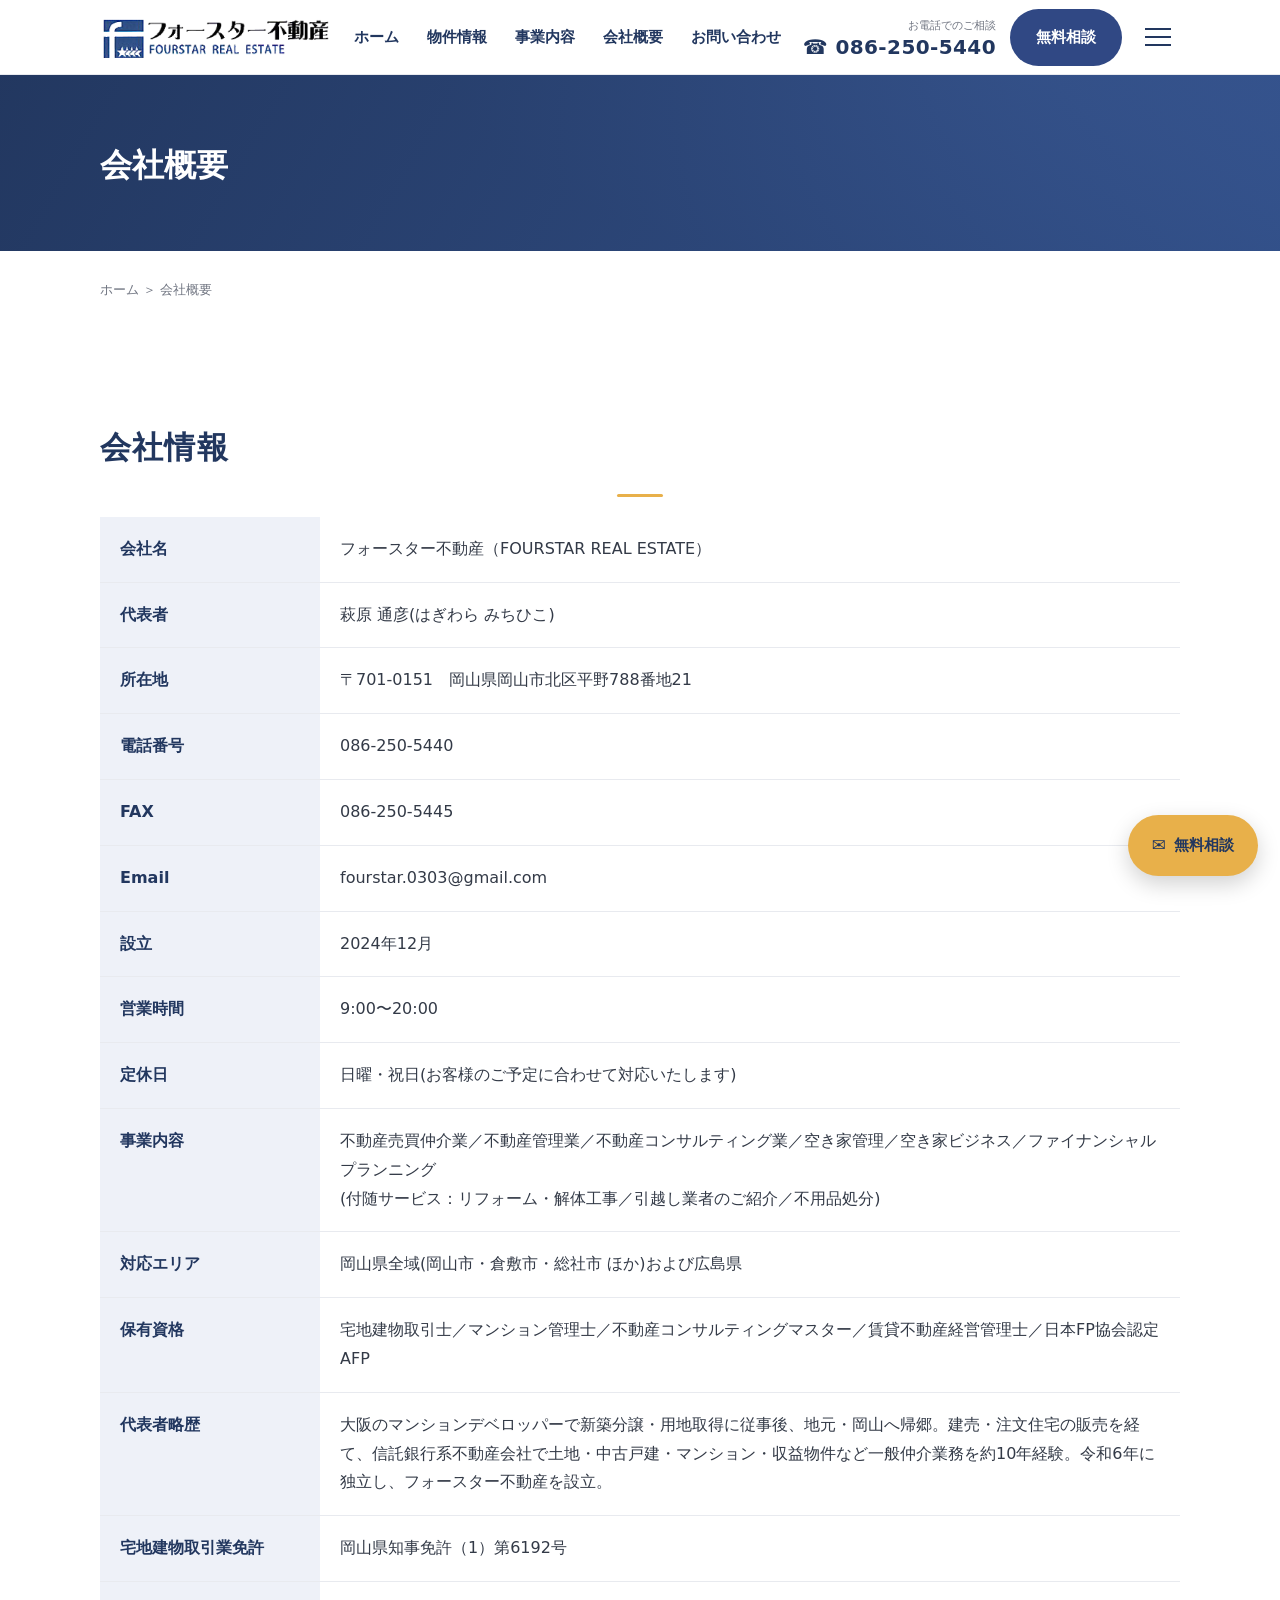
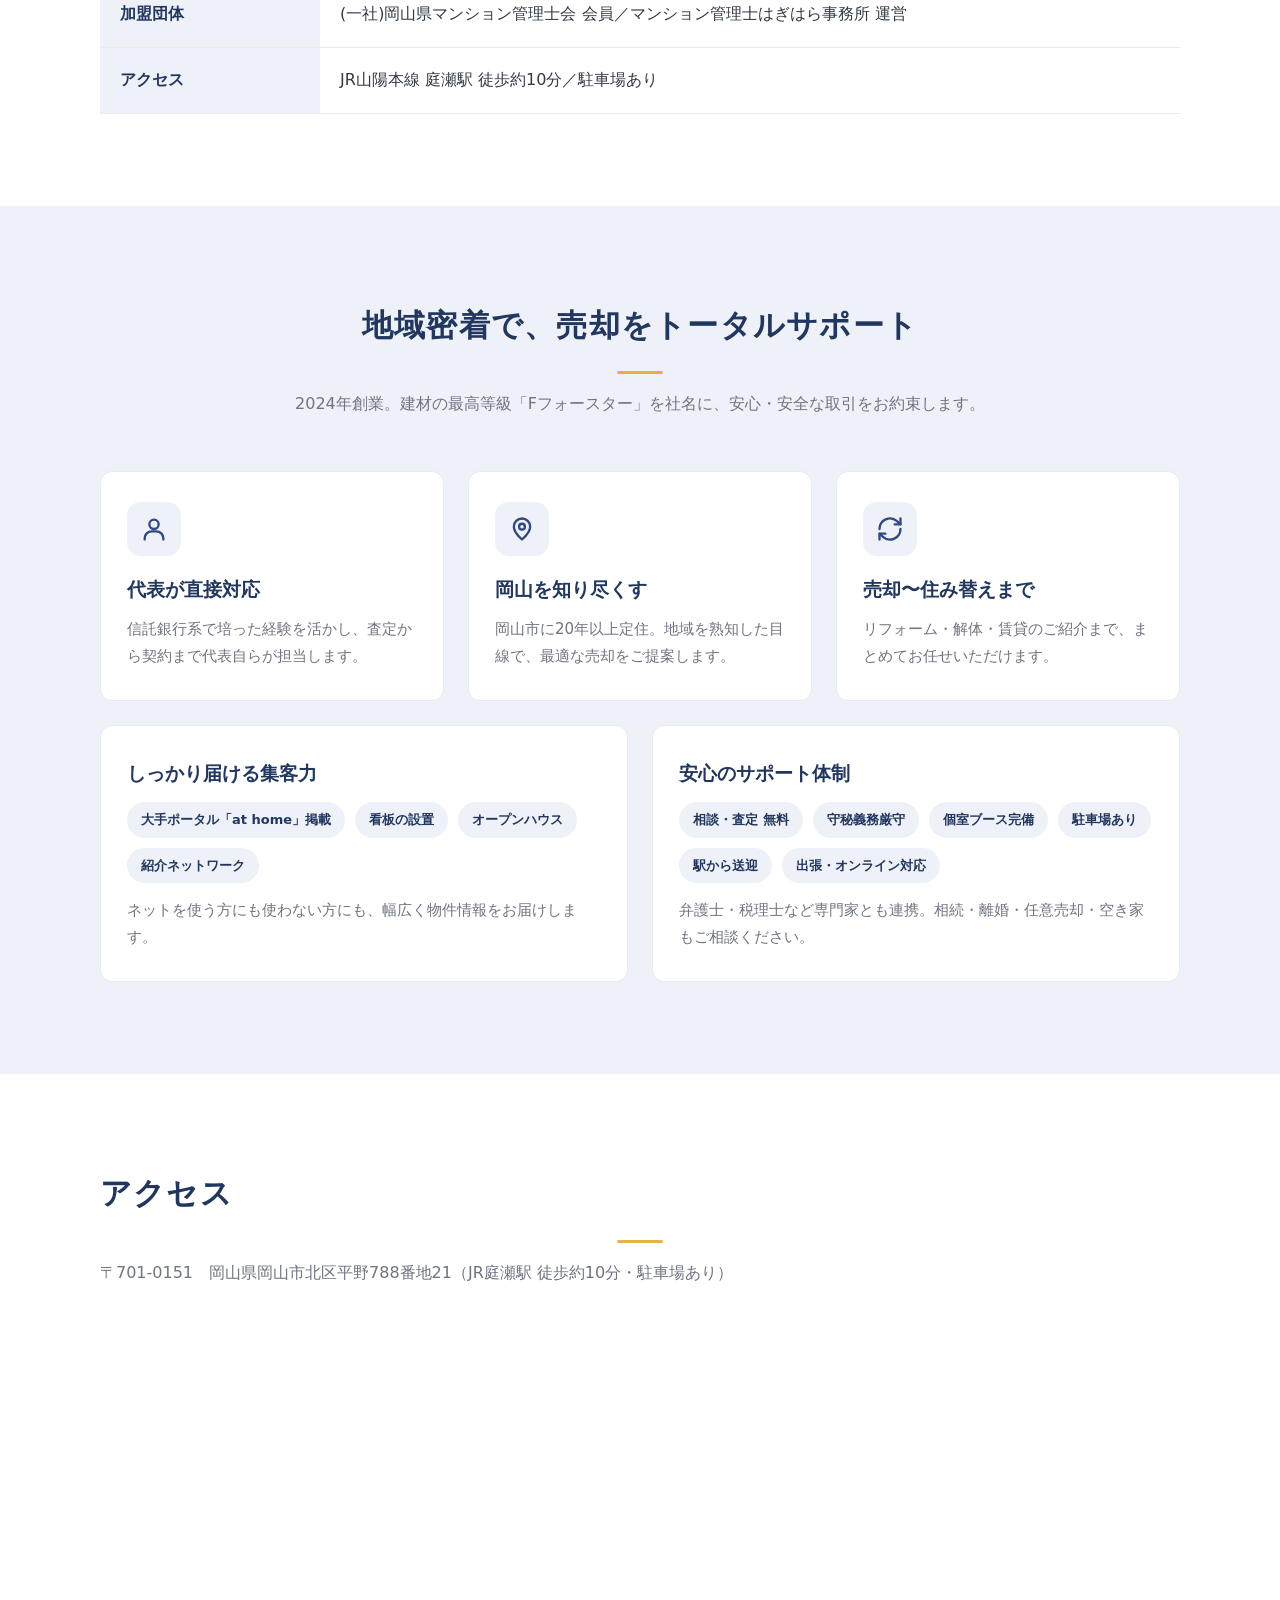
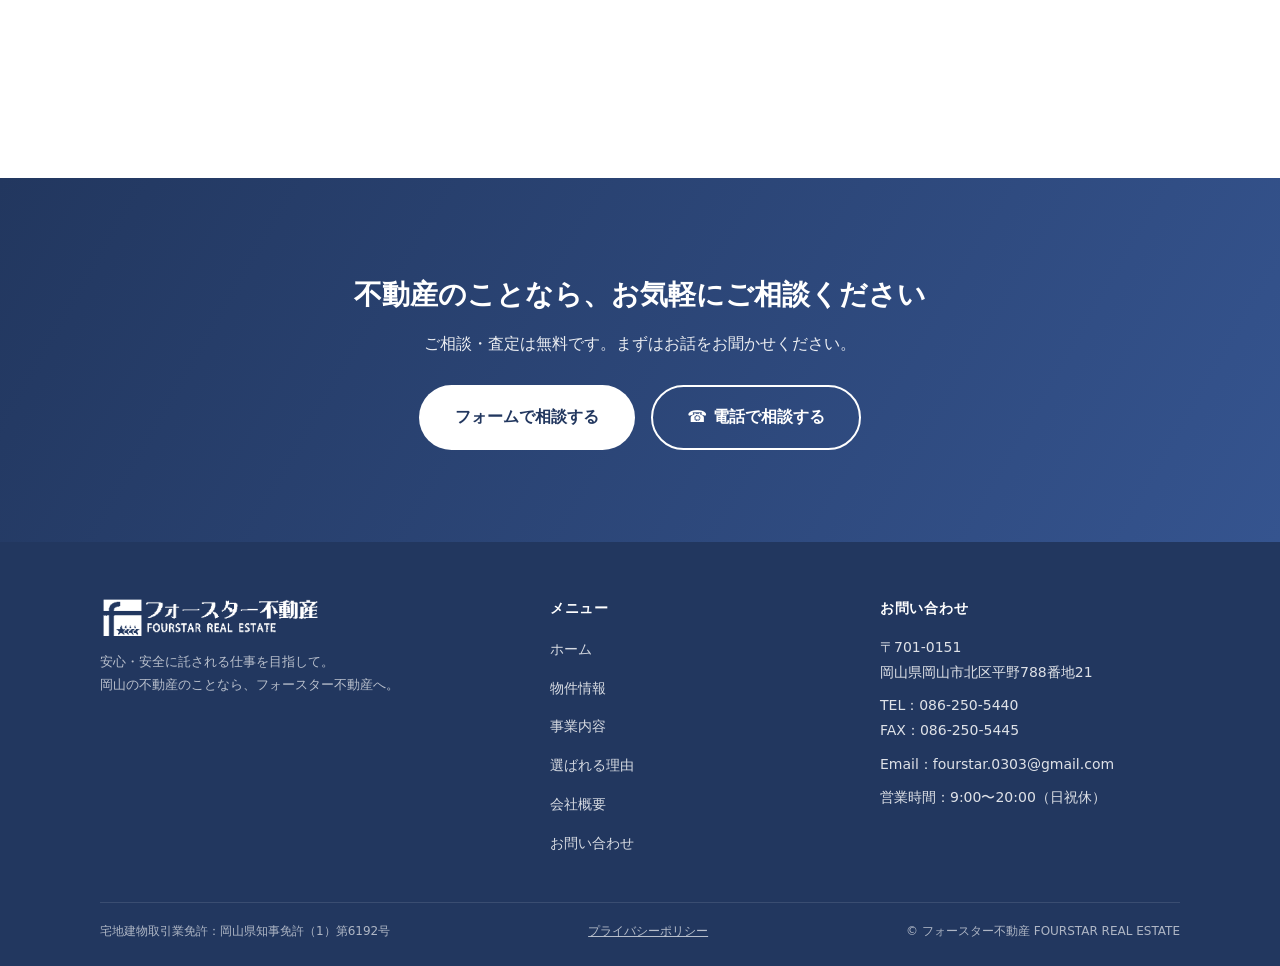
==== company.html @ e89133a9 "フォースター不動産HP プレビュー公開（技術SEO実装済み） Co-Authored-By: Claude Opus 4.8 <noreply@anthropic.com>" ====
<!DOCTYPE html>
<!-- =========================================================================
     フォースター不動産 会社概要ページ（company.html）
     ========================================================================= -->
<html lang="ja">
<head>
  <meta charset="UTF-8">
  <meta name="viewport" content="width=device-width, initial-scale=1.0">
  <title>会社概要｜フォースター不動産</title>
  <meta name="description" content="フォースター不動産の会社概要。会社情報、宅地建物取引業免許番号、所在地・アクセスをご案内します。">
  <!-- ★公開ドメインが決まったら「REPLACE_DOMAIN」を本番URLに一括置換してください -->
  <link rel="canonical" href="https://REPLACE_DOMAIN/company.html">
  <meta property="og:type" content="website">
  <meta property="og:site_name" content="フォースター不動産">
  <meta property="og:title" content="会社概要｜フォースター不動産">
  <meta property="og:description" content="フォースター不動産の会社概要。会社情報、宅地建物取引業免許番号、所在地・アクセスをご案内します。">
  <meta property="og:url" content="https://REPLACE_DOMAIN/company.html">
  <meta property="og:image" content="https://REPLACE_DOMAIN/images/hero.jpg">
  <meta property="og:locale" content="ja_JP">
  <meta name="twitter:card" content="summary_large_image">
  <link rel="icon" href="images/logo.png">
  <link rel="apple-touch-icon" href="images/logo.png">

  <link rel="stylesheet" href="css/style.css">
</head>
<body>

  <!-- ============ ヘッダー（全ページ共通）============ -->
  <header class="site-header">
    <div class="container header-inner">
      <a href="index.html" class="logo"><img src="images/logo.png" alt="フォースター不動産"></a>
      <nav class="nav" aria-label="メインメニュー">
        <ul>
          <li><a href="index.html">ホーム</a></li>
          <li><a href="properties.html">物件情報</a></li>
          <li><a href="index.html#service">事業内容</a></li>
          <li><a href="company.html">会社概要</a></li>
          <li><a href="contact.html">お問い合わせ</a></li>
        </ul>
      </nav>
      <div class="header-actions">
        <div class="header-tel">
          <span class="cap">お電話でのご相談</span>
          <span class="num">☎ 086-250-5440</span>
        </div>
        <a href="contact.html" class="btn btn--primary">無料相談</a>
        <button class="nav-toggle" aria-label="メニューを開く" aria-expanded="false"><span></span></button>
      </div>
    </div>
  </header>

  <!-- ============ ページ見出し ============ -->
  <section class="page-hero">
    <div class="container">
      <span class="en">COMPANY</span>
      <h1>会社概要</h1>
    </div>
  </section>
  <div class="container">
    <p class="breadcrumb"><a href="index.html">ホーム</a> ＞ 会社概要</p>
  </div>

  <!-- ============ 会社情報（一番上）============ -->
  <section class="section">
    <div class="container">
      <div class="section-head" style="text-align:left;margin-bottom:20px;">
        <span class="en">OVERVIEW</span>
        <h2>会社情報</h2>
      </div>

      <!-- ここから編集（項目＝<tr><th>項目名</th><td>内容</td></tr>）-->
      <table class="info-table">
        <tbody>
          <tr><th>会社名</th><td>フォースター不動産（FOURSTAR REAL ESTATE）</td></tr>
          <tr><th>代表者</th><td>萩原 通彦(はぎわら みちひこ)</td></tr>
          <tr><th>所在地</th><td>〒701-0151　岡山県岡山市北区平野788番地21</td></tr>
          <tr><th>電話番号</th><td>086-250-5440</td></tr>
          <tr><th>FAX</th><td>086-250-5445</td></tr>
          <tr><th>Email</th><td>fourstar.0303@gmail.com</td></tr>
          <tr><th>設立</th><td>2024年12月</td></tr>
          <tr><th>営業時間</th><td>9:00〜20:00</td></tr>
          <tr><th>定休日</th><td>日曜・祝日(お客様のご予定に合わせて対応いたします)</td></tr>
          <tr><th>事業内容</th><td>不動産売買仲介業／不動産管理業／不動産コンサルティング業／空き家管理／空き家ビジネス／ファイナンシャルプランニング<br>(付随サービス：リフォーム・解体工事／引越し業者のご紹介／不用品処分)</td></tr>
          <tr><th>対応エリア</th><td>岡山県全域(岡山市・倉敷市・総社市 ほか)および広島県</td></tr>
          <tr><th>保有資格</th><td>宅地建物取引士／マンション管理士／不動産コンサルティングマスター／賃貸不動産経営管理士／日本FP協会認定AFP</td></tr>
          <tr><th>代表者略歴</th><td>大阪のマンションデベロッパーで新築分譲・用地取得に従事後、地元・岡山へ帰郷。建売・注文住宅の販売を経て、信託銀行系不動産会社で土地・中古戸建・マンション・収益物件など一般仲介業務を約10年経験。令和6年に独立し、フォースター不動産を設立。</td></tr>
          <tr><th>宅地建物取引業免許</th><td>岡山県知事免許（1）第6192号</td></tr>
          <tr><th>加盟団体</th><td>(一社)岡山県マンション管理士会 会員／マンション管理士はぎはら事務所 運営</td></tr>
          <tr><th>アクセス</th><td>JR山陽本線 庭瀬駅 徒歩約10分／駐車場あり</td></tr>
        </tbody>
      </table>
      <!-- ここまで -->
    </div>
  </section>

  <!-- ============ 私たちの強み・売却サポート ============ -->
  <section class="section section--sky">
    <div class="container">
      <div class="section-head">
        <span class="en">ABOUT</span>
        <h2>地域密着で、売却をトータルサポート</h2>
        <p>2024年創業。建材の最高等級「Fフォースター」を社名に、安心・安全な取引をお約束します。</p>
      </div>

      <!-- ここから編集 -->
      <!-- 強み3つ（アイコン付きカード）-->
      <div class="grid grid-3">
        <div class="card">
          <div class="ico"><svg viewBox="0 0 24 24" fill="none" stroke="currentColor" stroke-width="2" stroke-linecap="round" stroke-linejoin="round"><circle cx="12" cy="8" r="4"/><path d="M4 21v-1a6 6 0 0 1 6-6h4a6 6 0 0 1 6 6v1"/></svg></div>
          <h3>代表が直接対応</h3>
          <p>信託銀行系で培った経験を活かし、査定から契約まで代表自らが担当します。</p>
        </div>
        <div class="card">
          <div class="ico"><svg viewBox="0 0 24 24" fill="none" stroke="currentColor" stroke-width="2" stroke-linecap="round" stroke-linejoin="round"><path d="M12 21s-7-6.3-7-11a7 7 0 0 1 14 0c0 4.7-7 11-7 11z"/><circle cx="12" cy="10" r="2.5"/></svg></div>
          <h3>岡山を知り尽くす</h3>
          <p>岡山市に20年以上定住。地域を熟知した目線で、最適な売却をご提案します。</p>
        </div>
        <div class="card">
          <div class="ico"><svg viewBox="0 0 24 24" fill="none" stroke="currentColor" stroke-width="2" stroke-linecap="round" stroke-linejoin="round"><path d="M3 12a9 9 0 0 1 15-6.7L21 8"/><path d="M21 3v5h-5"/><path d="M21 12a9 9 0 0 1-15 6.7L3 16"/><path d="M3 21v-5h5"/></svg></div>
          <h3>売却〜住み替えまで</h3>
          <p>リフォーム・解体・賃貸のご紹介まで、まとめてお任せいただけます。</p>
        </div>
      </div>

      <!-- 集客力・サポート体制（要点タグで見せる）-->
      <div class="grid grid-2" style="margin-top:24px;">
        <div class="card">
          <h3>しっかり届ける集客力</h3>
          <div class="quals" style="margin:12px 0 0;">
            <span>大手ポータル「at home」掲載</span>
            <span>看板の設置</span>
            <span>オープンハウス</span>
            <span>紹介ネットワーク</span>
          </div>
          <p style="margin-top:14px;">ネットを使う方にも使わない方にも、幅広く物件情報をお届けします。</p>
        </div>
        <div class="card">
          <h3>安心のサポート体制</h3>
          <div class="quals" style="margin:12px 0 0;">
            <span>相談・査定 無料</span>
            <span>守秘義務厳守</span>
            <span>個室ブース完備</span>
            <span>駐車場あり</span>
            <span>駅から送迎</span>
            <span>出張・オンライン対応</span>
          </div>
          <p style="margin-top:14px;">弁護士・税理士など専門家とも連携。相続・離婚・任意売却・空き家もご相談ください。</p>
        </div>
      </div>
      <!-- ここまで -->
    </div>
  </section>

  <!-- ============ アクセス（地図）============ -->
  <section class="section">
    <div class="container">
      <div class="section-head" style="text-align:left;margin-bottom:28px;">
        <span class="en">ACCESS</span>
        <h2>アクセス</h2>
        <p>〒701-0151　岡山県岡山市北区平野788番地21（JR庭瀬駅 徒歩約10分・駐車場あり）</p>
      </div>
      <!-- 地図：住所から自動表示しています。差し替え不要です。 -->
      <iframe class="map-embed"
        src="https://maps.google.com/maps?q=%E5%B2%A1%E5%B1%B1%E7%9C%8C%E5%B2%A1%E5%B1%B1%E5%B8%82%E5%8C%97%E5%8C%BA%E5%B9%B3%E9%87%8E788-21&output=embed"
        loading="lazy" referrerpolicy="no-referrer-when-downgrade"
        title="フォースター不動産の地図"></iframe>
    </div>
  </section>

  <!-- ============ CTA ============ -->
  <section class="section cta">
    <div class="container">
      <h2>不動産のことなら、お気軽にご相談ください</h2>
      <p>ご相談・査定は無料です。まずはお話をお聞かせください。</p>
      <div class="cta-actions">
        <a href="contact.html" class="btn btn--white btn--lg">フォームで相談する</a>
        <a href="tel:086-250-5440" class="btn btn--outline btn--lg" style="color:#fff;border-color:#fff;background:transparent;">☎ 電話で相談する</a>
      </div>
    </div>
  </section>

  <!-- ============ フッター（全ページ共通）============ -->
  <footer class="site-footer">
    <div class="container">
      <div class="footer-top">
        <div class="footer-brand">
          <img src="images/logo-transparent.png" alt="フォースター不動産">
          <p>安心・安全に託される仕事を目指して。<br>岡山の不動産のことなら、フォースター不動産へ。</p>
        </div>
        <div class="footer-col">
          <h4>メニュー</h4>
          <ul>
            <li><a href="index.html">ホーム</a></li>
            <li><a href="properties.html">物件情報</a></li>
            <li><a href="index.html#service">事業内容</a></li>
            <li><a href="index.html#reason">選ばれる理由</a></li>
            <li><a href="company.html">会社概要</a></li>
            <li><a href="contact.html">お問い合わせ</a></li>
          </ul>
        </div>
        <div class="footer-col footer-contact">
          <h4>お問い合わせ</h4>
          <p>〒701-0151<br>岡山県岡山市北区平野788番地21</p>
          <p>TEL：086-250-5440<br>FAX：086-250-5445</p>
          <p>Email：fourstar.0303@gmail.com</p>
          <p>営業時間：9:00〜20:00（日祝休）</p>
        </div>
      </div>
      <div class="footer-license">
        <span>宅地建物取引業免許：岡山県知事免許（1）第6192号</span>
        <span><a href="privacy.html">プライバシーポリシー</a></span>
        <span>&copy; フォースター不動産 FOURSTAR REAL ESTATE</span>
      </div>
    </div>
  </footer>

  <!-- 画面右下に常時浮く「無料相談」ボタン（スクロールしても固定で出ます）-->
  <a class="float-cta" href="contact.html"><span class="ico">✉</span>無料相談</a>

  <script src="js/main.js"></script>
</body>
</html>
---- css/style.css ----
/* =========================================================================
   フォースター不動産 共通スタイル（style.css）
   -------------------------------------------------------------------------
   ・すべてのページ（index.html / company.html / contact.html）で読み込みます。
   ・色を変えたいときは、下の「:root（カラー設定）」の値を変えるだけで
     サイト全体の色が一括で変わります。
   ========================================================================= */

/* ---- 画面には見せず、検索エンジン・読み上げ用にだけ残す文字 ----
   （トップページの見出し〈h1〉など。レイアウトは変わりません）*/
.sr-only {
  position: absolute !important;
  width: 1px; height: 1px;
  padding: 0; margin: -1px;
  overflow: hidden; clip: rect(0, 0, 0, 0);
  white-space: nowrap; border: 0;
}

/* ---- カラー設定（ここを変えると全体の色が変わります）----
   ★方針：ロゴのネイビー（紺）× アイボリー × 温かいイエロー。
     ロゴと同じ紺色を主役にしつつ、クリーム色の地・アイボリーの線・
     温かいゴールドで、地元の不動産屋さんらしい やさしく暖かい雰囲気にしています。 */
:root {
  --navy:        #22375f;  /* ロゴの濃い紺（見出し・濃い面・フッター） */
  --brand:       #304884;  /* ロゴのネイビー（ブランドのメインカラー） */
  --blue:        #304884;  /* ボタン・リンク（ロゴと同じ紺） */
  --blue-dark:   #263e6e;  /* ボタンを押したとき等（濃いめの紺） */
  --sky:         #eef1f8;  /* 淡い紺（淡背景・アイコンタイル） */
  --gold:        #e8b04a;  /* 温かいイエロー（スター/アクセント） */
  --gold-dark:   #d69a2f;  /* イエローの濃いめ（文字にのせる時など） */
  --peach:       #fdf1e6;  /* 淡いオレンジ（あたたかいアクセント背景） */
  --peach-line:  #f3ddc4;  /* 淡いオレンジの区切り線 */
  --cream:       #f7f5f0;  /* アイボリー（一部の淡い面で使用） */
  --panel:       #f5f6f8;  /* 白基調の交互セクション用（ニュートラルな淡いグレー） */
  --ink:         #333a47;  /* 本文の文字色（やわらかい濃紺グレー） */
  --muted:       #6f7480;  /* 補足の文字色 */
  --line:        #e8eaef;  /* 区切り線（白基調に合わせたニュートラルグレー） */
  --white:       #ffffff;
  --max:         1120px;   /* コンテンツの最大幅 */
  --radius:      12px;     /* 角丸の大きさ（控えめ・すっきり） */
  --shadow:      none;     /* ★影は使わず、平面的な見た目にしています（枠線で区切り） */
}

/* ---- 基本設定 ---- */
* { box-sizing: border-box; }
html { scroll-behavior: smooth; }
body {
  margin: 0;
  font-family: "Hiragino Kaku Gothic ProN", "Hiragino Sans", "Yu Gothic",
               "Meiryo", system-ui, sans-serif;
  color: var(--ink);
  line-height: 1.8;
  background: var(--white);
  -webkit-font-smoothing: antialiased;
}
img { max-width: 100%; height: auto; display: block; }
a { color: var(--blue); text-decoration: none; }
a:hover { text-decoration: underline; }

/* 中央寄せの共通コンテナ */
.container { width: 100%; max-width: var(--max); margin: 0 auto; padding: 0 20px; }

/* セクション共通の余白（白基調に合わせて余白を広めに）*/
.section { padding: 92px 0; }
.section--sky   { background: var(--sky); }   /* 淡い水色の面 */
.section--panel { background: var(--panel); } /* ニュートラルな淡いグレーの面 */
.section--peach { background: var(--peach); } /* 淡いオレンジの面（あたたかいアクセント）*/

/* 見出し（各セクションの上部）*/
.section-head { text-align: center; margin-bottom: 52px; }
/* 英語の飾りラベル（SERVICE 等）は、テンプレっぽさを避けるため非表示にしています。
   ※もう一度出したいときは display:none を display:block に戻してください。 */
.section-head .en { display: none; }
.section-head h2 {
  font-size: 31px; margin: 0; color: var(--navy); font-weight: 700;
  letter-spacing: .04em;
}
/* 見出しの下に短いアクセントライン（すっきりしたモダンな印象に）*/
.section-head h2::after {
  content: ""; display: block; width: 46px; height: 3px; margin: 18px auto 0;
  background: var(--gold); border-radius: 2px;
}
.section-head p { color: var(--muted); margin: 16px 0 0; }

/* 英語の大見出しスタイル（NEW ESTATE のように英字を大きく見せる見出し）
   ・.section-head に section-head--en を足すと、この形になります。
   ・英字(.en-big)を大きく／その下に短いアクセントライン／日本語(h2)を小さめに。 */
.section-head--en .en-big {
  display: block; font-family: "Helvetica Neue", Arial, sans-serif;
  font-size: 46px; font-weight: 800; letter-spacing: .12em; line-height: 1.1;
  color: var(--navy); margin: 0;
}
/* 英字と日本語の間の短いアクセントライン */
.section-head--en .en-big + h2 { margin-top: 28px; position: relative; padding-top: 30px; }
.section-head--en .en-big + h2::before {
  content: ""; position: absolute; top: 0; left: 50%; transform: translateX(-50%);
  width: 46px; height: 3px; background: var(--gold); border-radius: 2px;
}
/* この見出しでは日本語は控えめサイズ／通常の h2 下線は消す */
.section-head--en h2 { font-size: 18px; letter-spacing: .1em; }
.section-head--en h2::after { display: none; }
@media (max-width: 640px) {
  .section-head--en .en-big { font-size: 32px; }
}

/* =========================================================================
   ヘッダー（画面上部・固定）
   ========================================================================= */
.site-header {
  position: sticky; top: 0; z-index: 50;
  background: rgba(255,255,255,.96);
  backdrop-filter: saturate(180%) blur(6px);
  border-bottom: 1px solid var(--line);
}
.header-inner {
  display: flex; align-items: center; justify-content: space-between;
  height: 74px;
}
.logo img { height: 42px; width: auto; }
.logo { display: flex; align-items: center; }

/* ナビ（PC）*/
.nav ul { display: flex; gap: 28px; list-style: none; margin: 0; padding: 0; }
.nav a { color: var(--navy); font-weight: 700; font-size: 15px; }
.nav a:hover { color: var(--blue); text-decoration: none; }

.header-actions { display: flex; align-items: center; gap: 14px; }
.header-tel { text-align: right; line-height: 1.3; }
.header-tel .num {
  color: var(--navy); font-weight: 800; font-size: 20px; letter-spacing: .02em;
  display: flex; align-items: center; gap: 6px;
}
.header-tel .cap { color: var(--muted); font-size: 11px; }

/* ボタン共通 */
.btn {
  display: inline-flex; align-items: center; justify-content: center; gap: 8px;
  padding: 13px 24px; border-radius: 999px; font-weight: 700; font-size: 15px;
  border: 2px solid transparent; cursor: pointer; transition: .2s;
  text-decoration: none;
}
.btn--primary { background: var(--blue); color: #fff; }
.btn--primary:hover { background: var(--blue-dark); text-decoration: none; }
.btn--outline { background: #fff; color: var(--navy); border-color: var(--navy); }
.btn--outline:hover { background: var(--navy); color: #fff; text-decoration: none; }
.btn--lg { padding: 16px 34px; font-size: 16px; }
.btn--white { background:#fff; color: var(--navy); }
.btn--white:hover { background: var(--sky); text-decoration:none; }

/* ハンバーガー（全画面共通・ヘッダー右上に常時表示するメニューボタン）*/
.nav-toggle {
  display: inline-flex; align-items: center; justify-content: center;
  background: none; border: 0; cursor: pointer;
  width: 44px; height: 44px; padding: 0;
}
.nav-toggle span, .nav-toggle span::before, .nav-toggle span::after {
  content: ""; display: block; width: 26px; height: 2px; background: var(--navy);
  position: relative; transition: .25s;
}
.nav-toggle span { margin: 0 auto; }
.nav-toggle span::before { position: absolute; top: -8px; }
.nav-toggle span::after  { position: absolute; top: 8px; }
.nav-toggle.is-open span { background: transparent; }
.nav-toggle.is-open span::before { top: 0; transform: rotate(45deg); }
.nav-toggle.is-open span::after  { top: 0; transform: rotate(-45deg); }

/* ハンバーガーで開くドロップダウン（全画面共通・JSが中身を自動生成）*/
.nav-drawer {
  display: none; position: absolute; top: 100%; right: max(16px, calc((100% - 1160px) / 2));
  min-width: 240px; background: #fff; border: 1px solid var(--line);
  border-radius: 0 0 var(--radius) var(--radius); box-shadow: var(--shadow); overflow: hidden; z-index: 60;
}
.nav-drawer.is-open { display: block; }
.nav-drawer ul { list-style: none; margin: 0; padding: 6px 0; }
.nav-drawer li { border-bottom: 1px solid var(--line); }
.nav-drawer li:last-child { border-bottom: 0; }
.nav-drawer a { display: block; padding: 14px 22px; color: var(--navy); font-weight: 700; font-size: 15px; }
.nav-drawer a:hover { background: var(--sky); text-decoration: none; }

/* =========================================================================
   ヒーロー（トップの一番上の大きな見せ場）
   -------------------------------------------------------------------------
   ★写真が用意できたら、下の background の linear-gradient の後ろに
     url("images/hero.jpg") を足すと、写真の上に文字がのります。
     例：background: linear-gradient(...), url("images/hero.jpg") center/cover;
   ========================================================================= */
.hero {
  position: relative;
  background: var(--white);
  overflow: hidden;
}
/* ---- ヒーロースライダー（複数の写真を自動でフェード切り替え）----
   ・images/ に同じ横長サイズの写真を入れ、index.html のスライド行の
     左右のコメント記号を外すと、自動で切り替わるようになります。
   ・写真が1枚だけのときは、切り替えは起きず1枚だけ表示されます。 */
.hero-slider { position: relative; overflow: hidden; }
.hero-slide { opacity: 0; transition: opacity 1.1s ease; }
.hero-slide.is-active { opacity: 1; }
/* 1枚目が高さの基準（そのまま横長で全体表示・トリミングしない）*/
.hero-slide:first-child { position: relative; }
.hero-slide:first-child img { display: block; width: 100%; height: auto; }
/* 2枚目以降は1枚目の上に重ねてフェード */
.hero-slide:not(:first-child) { position: absolute; inset: 0; }
.hero-slide:not(:first-child) img { display: block; width: 100%; height: 100%; object-fit: cover; }
/* スライド切り替えのドット（写真が2枚以上のときだけJSが表示）*/
.hero-dots { display: none; position: absolute; left: 0; right: 0; bottom: 16px; justify-content: center; gap: 9px; z-index: 2; }
.hero-dots button {
  width: 10px; height: 10px; padding: 0; border: 0; border-radius: 50%;
  background: rgba(34,55,95,.28); cursor: pointer; transition: .2s;
}
.hero-dots button.is-active { background: var(--gold); }
/* 写真の下にボタン＋安心チップを配置 */
.hero-cta {
  padding: 30px 20px 38px; text-align: center;
}
.hero-cta .hero-actions { justify-content: center; }
.hero-inner { padding: 92px 0 100px; max-width: 720px; }
.hero .badge {
  display: inline-flex; align-items: center; gap: 8px;
  background: rgba(255,255,255,.14); border: 1px solid rgba(255,255,255,.3);
  padding: 7px 16px; border-radius: 999px; font-size: 13px; font-weight: 700;
  letter-spacing: .04em; margin-bottom: 22px;
}
.hero h1 {
  font-size: 42px; line-height: 1.35; margin: 0 0 20px; font-weight: 800;
  letter-spacing: .02em;
}
.hero h1 .accent { color: #ffdd8a; }
.hero p.lead { font-size: 17px; opacity: .95; margin: 0 0 32px; }
.hero-actions { display: flex; gap: 14px; flex-wrap: wrap; }

/* ヒーロー下の帯（強み3点）*/
.hero-strip { background: var(--navy); color: #fff; }
.hero-strip .cols {
  display: grid; grid-template-columns: repeat(3,1fr);
  text-align: center;
}
.hero-strip .cell { padding: 22px 16px; border-right: 1px solid rgba(255,255,255,.12); }
.hero-strip .cell:last-child { border-right: 0; }
.hero-strip .k { font-size: 13px; opacity: .8; }
.hero-strip .v { font-size: 20px; font-weight: 800; margin-top: 2px; }
.hero-strip .v .star { color: var(--gold); }

/* =========================================================================
   カード（強み・事業・サービス）
   ========================================================================= */
.grid { display: grid; gap: 24px; }
.grid-3 { grid-template-columns: repeat(3, 1fr); }
.grid-2 { grid-template-columns: repeat(2, 1fr); }

.card {
  background: #fff; border: 1px solid var(--line); border-radius: var(--radius);
  padding: 30px 26px; box-shadow: var(--shadow); transition: .2s;
}
.card:hover { border-color: var(--brand); }
.card .ico {
  width: 54px; height: 54px; border-radius: 14px; display: grid; place-items: center;
  background: var(--sky); color: var(--blue); margin-bottom: 16px;
}
.card .ico svg { width: 28px; height: 28px; }
.card h3 { margin: 0 0 10px; color: var(--navy); font-size: 19px; }
.card p { margin: 0; color: var(--muted); font-size: 15px; }

/* 事業内容の番号付きリスト */
.service-list { display: grid; grid-template-columns: repeat(3,1fr); gap: 20px; }
.service-item {
  display: flex; gap: 14px; align-items: flex-start;
  background:#fff; border:1px solid var(--line); border-radius: var(--radius); padding: 22px;
}
.service-item .no {
  flex: 0 0 auto; width: 38px; height: 38px; border-radius: 10px;
  background: var(--navy); color:#fff; font-weight: 800; display:grid; place-items:center;
}
.service-item h4 { margin: 2px 0 6px; color: var(--navy); font-size: 17px; }
.service-item p { margin: 0; color: var(--muted); font-size: 14px; }

/* 事業内容：写真付きカード（NOBORDERS参考／写真＋見出し＋説明の縦積み）*/
.service-cards { display: grid; grid-template-columns: repeat(3, 1fr); gap: 26px; }
.svc-card {
  background: #fff; border: 1px solid var(--line); border-radius: var(--radius);
  overflow: hidden; display: flex; flex-direction: column; transition: .2s;
}
.svc-card:hover { border-color: var(--brand); }
.svc-photo { aspect-ratio: 16 / 10; overflow: hidden; background: var(--sky); }
.svc-photo img {
  width: 100%; height: 100%; object-fit: cover; display: block; transition: transform .5s ease;
}
.svc-card:hover .svc-photo img { transform: scale(1.05); }
.svc-text { padding: 20px 22px 24px; }
.svc-text h4 {
  margin: 0 0 8px; color: var(--navy); font-size: 18px; position: relative; padding-left: 14px;
}
.svc-text h4::before {
  content: ""; position: absolute; left: 0; top: 5px; bottom: 5px; width: 4px;
  border-radius: 2px; background: var(--gold);
}
.svc-text p { margin: 0; color: var(--muted); font-size: 14px; line-height: 1.85; }

/* =========================================================================
   「選ばれる理由」 写真＋文章を左右交互に並べる（NOBORDERS風）
   ========================================================================= */
.reason-rows { display: flex; flex-direction: column; gap: 72px; }

/* 1件分（写真＋文章）*/
.reason-row {
  display: grid; grid-template-columns: 380px 1fr; gap: 56px; align-items: center;
}
/* 偶数番目は写真を右側に（＝左右交互）。列も入れ替えて写真を端にぴったり付ける */
.reason-row:nth-child(even) { grid-template-columns: 1fr 380px; }
.reason-row:nth-child(even) .reason-row-media { order: 2; }

/* 写真（横幅380px＝上の列幅と同じ。数値を変えると大きさ調整できます）*/
.reason-row-media {
  border-radius: var(--radius); overflow: hidden; aspect-ratio: 4 / 3; width: 100%;
}
.reason-row-media img {
  width: 100%; height: 100%; object-fit: cover; display: block; transition: transform .5s ease;
}
.reason-row:hover .reason-row-media img { transform: scale(1.04); }

/* 文章側 */
.reason-row-num {
  display: block; font-family: Georgia, "Times New Roman", serif;
  font-size: 56px; font-weight: 700; line-height: 1; color: var(--gold-dark);
  letter-spacing: .02em; margin-bottom: 14px;
}
.reason-row-body h3 {
  margin: 0 0 16px; color: var(--navy); font-size: 27px; font-weight: 700;
  line-height: 1.45; letter-spacing: .02em;
}
.reason-row-lead {
  margin: 0 0 14px; color: var(--brand); font-size: 16px; font-weight: 700;
}
.reason-row-body p { margin: 0; color: var(--muted); font-size: 15px; }

/* 「詳しく見る →」リンク（下線つき）*/
.reason-row-link {
  display: inline-flex; align-items: center; gap: 14px; margin-top: 26px;
  color: var(--navy); font-weight: 700; font-size: 15px; letter-spacing: .04em;
  padding-bottom: 8px; border-bottom: 1px solid var(--navy);
}
.reason-row-link:hover { text-decoration: none; color: var(--gold-dark); border-color: var(--gold-dark); }
.reason-row-link span { transition: transform .2s ease; }
.reason-row-link:hover span { transform: translateX(5px); }

/* エリア */
.area-box { text-align:center; }
.area-tags { display:flex; flex-wrap:wrap; gap:10px; justify-content:center; margin-top: 20px; }
.area-tags span {
  background:#fff; border:1px solid var(--line); border-radius:999px;
  padding:8px 18px; font-weight:700; color: var(--navy); font-size:14px;
}

/* =========================================================================
   CTA（問い合わせ誘導の帯）
   ========================================================================= */
.cta {
  background: linear-gradient(120deg,#22375f,#35548f); color:#fff; text-align:center;
}
.cta h2 { font-size: 28px; margin: 0 0 10px; }
.cta p { opacity: .9; margin: 0 0 26px; }
.cta-actions { display:flex; gap:16px; justify-content:center; flex-wrap:wrap; }
.cta-tel { margin-top: 22px; font-size: 14px; opacity:.9; }
.cta-tel strong { font-size: 24px; letter-spacing:.02em; }

/* =========================================================================
   会社概要ページ用
   ========================================================================= */
.page-hero {
  background: linear-gradient(120deg, rgba(34,55,95,.92), rgba(53,84,143,.82)),
              radial-gradient(1000px 400px at 80% -20%, #4a6bb0, #263e6e 60%);
  color:#fff; padding: 56px 0;
}
.page-hero .en { display:none; }
.page-hero h1 { margin: 6px 0 0; font-size: 32px; }
.breadcrumb { font-size: 13px; color: var(--muted); padding: 14px 0; }
.breadcrumb a { color: var(--muted); }

.info-table { width: 100%; border-collapse: collapse; background:#fff; }
.info-table th, .info-table td { text-align: left; padding: 18px 20px; border-bottom: 1px solid var(--line); vertical-align: top; }
.info-table th { width: 220px; background: var(--sky); color: var(--navy); font-weight: 700; }
.info-table td { color: var(--ink); }

.message-box { display:grid; grid-template-columns: 240px 1fr; gap: 36px; align-items:start; }
.message-photo {
  border-radius: var(--radius); overflow:hidden; background: linear-gradient(135deg,#4a6bb0,#263e6e);
  min-height: 300px; display:grid; place-items:center; color:rgba(255,255,255,.85); box-shadow: var(--shadow);
  text-align:center; padding: 20px;
}
.message-body .name-plate { margin: 0 0 14px; font-weight: 700; font-size: 20px; letter-spacing: .04em; color: var(--navy); }
.message-body .name-plate small { display:block; margin-top: 4px; font-size: 12px; letter-spacing: .18em; color: var(--muted); font-weight: 400; }
.message-body h3 { color: var(--navy); font-size: 22px; margin: 0 0 8px; }
.message-body .sign { margin-top: 18px; font-weight: 700; color: var(--navy); }
.message-body .sign small { display:block; color: var(--muted); font-weight: 400; }

.quals { display:flex; flex-wrap:wrap; gap:10px; margin: 14px 0 0; }
.quals span { background: var(--sky); color: var(--navy); border-radius: 999px; padding: 6px 14px; font-size: 13px; font-weight:700; }

.map-embed { border:0; width:100%; height: 360px; border-radius: var(--radius); }

/* =========================================================================
   問い合わせページ用
   ========================================================================= */
.contact-grid { display:grid; grid-template-columns: 1.3fr 1fr; gap: 40px; align-items:start; }
.contact-side { background: var(--sky); border-radius: var(--radius); padding: 30px; }
.contact-side h3 { color: var(--navy); margin: 0 0 16px; font-size: 18px; }
.contact-side .row { display:flex; gap:12px; padding: 12px 0; border-bottom: 1px solid #dbe4f3; }
.contact-side .row:last-child { border-bottom: 0; }
.contact-side .row .lbl { color: var(--muted); font-size: 13px; width: 72px; flex:0 0 auto; }
.contact-side .row .val { color: var(--ink); font-weight: 700; }
.contact-side .tel-big { font-size: 26px; color: var(--navy); font-weight: 800; }

.form { display: grid; gap: 18px; }
.form .field { display: grid; gap: 6px; }
.form label { font-weight: 700; color: var(--navy); font-size: 14px; }
.form label .req { color: #d33; font-size: 12px; margin-left: 6px; }
.form input, .form select, .form textarea {
  width: 100%; padding: 13px 14px; border: 1px solid #cdd6e4; border-radius: 10px;
  font-size: 15px; font-family: inherit; color: var(--ink); background:#fff;
}
.form input:focus, .form select:focus, .form textarea:focus {
  outline: none; border-color: var(--blue); box-shadow: 0 0 0 3px rgba(48,72,132,.18);
}
.form textarea { min-height: 150px; resize: vertical; }
.form .privacy { font-size: 13px; color: var(--muted); display:flex; gap:8px; align-items:flex-start; }
.form .note { font-size: 13px; color: var(--muted); }
.form .submit { text-align: center; margin-top: 6px; }

/* =========================================================================
   フッター
   ========================================================================= */
.site-footer { background: var(--navy); color: rgba(255,255,255,.85); padding: 54px 0 24px; }
.footer-top { display:grid; grid-template-columns: 1.4fr 1fr 1fr; gap: 30px; }
.footer-brand img { height: 40px; margin-bottom: 14px; filter: brightness(0) invert(1); }
.footer-brand p { font-size: 13px; opacity: .8; margin: 0; }
.footer-col h4 { color:#fff; font-size: 14px; margin: 0 0 14px; letter-spacing:.05em; }
.footer-col ul { list-style:none; margin:0; padding:0; }
.footer-col li { margin-bottom: 10px; }
.footer-col a { color: rgba(255,255,255,.82); font-size: 14px; }
.footer-col a:hover { color:#fff; }
.footer-contact p { margin: 0 0 8px; font-size: 14px; }
.footer-license {
  margin-top: 34px; padding-top: 18px; border-top: 1px solid rgba(255,255,255,.15);
  display:flex; justify-content: space-between; flex-wrap: wrap; gap: 10px;
  font-size: 12px; opacity: .75;
}
.footer-license a { color: rgba(255,255,255,.9); text-decoration: underline; }
.footer-license a:hover { color:#fff; }

/* =========================================================================
   スマホ・タブレット対応（画面が狭いときのレイアウト）
   ========================================================================= */
@media (max-width: 900px) {
  /* タブレット以下はナビ・電話を隠す（メニューはヘッダー右上のハンバーガーに集約）*/
  .nav, .header-tel { display: none; }
  .grid-3, .service-list, .service-cards { grid-template-columns: 1fr 1fr; }
  .reason-row, .message-box, .contact-grid { grid-template-columns: 1fr; gap: 24px; }
  .reason-rows { gap: 48px; }
  /* スマホでは写真を常に上に（左右交互を解除）*/
  .reason-row:nth-child(even) .reason-row-media { order: 0; }
  .reason-row-num { font-size: 44px; }
  .reason-row-body h3 { font-size: 22px; }
  .message-box { gap: 20px; }
  .footer-top { grid-template-columns: 1fr 1fr; }
  .hero h1 { font-size: 34px; }
}

@media (max-width: 640px) {
  .section { padding: 52px 0; }
  .header-actions .btn { display: none; }   /* スマホは下部固定CTAがあるためヘッダーの無料相談ボタンは隠す（ナビ・電話は900px以下で非表示済み）*/
  .nav-drawer { right: 16px; }

  .grid-3, .grid-2, .service-list, .service-cards, .footer-top { grid-template-columns: 1fr; }
  .hero-strip .cols { grid-template-columns: 1fr; }
  .hero-strip .cell { border-right: 0; border-bottom: 1px solid rgba(255,255,255,.12); }
  .hero h1 { font-size: 28px; }
  .hero-inner { padding: 60px 0 68px; }
  .info-table th { width: 130px; padding: 14px; }
  .info-table td { padding: 14px; }
  .section-head h2, .cta h2 { font-size: 23px; }
}

/* =========================================================================
   トップページ リッチ化（2026-09 追加）
   -------------------------------------------------------------------------
   ・ブランドの「★4つ／Fフォースター」モチーフ、実績スタッツ、
     ご相談の流れ、スクロール演出、スマホ固定CTA を追加しています。
   ========================================================================= */

/* ブランドの4つ星 */
.stars { color: var(--gold); letter-spacing: 2px; }

/* ---- ヒーローの安心バッジ（写真の下・明るい背景用）---- */
.hero-inner { position: relative; z-index: 1; }
.hero-trust {
  display: flex; flex-wrap: wrap; justify-content: center; gap: 12px 20px; margin-top: 20px;
  font-size: 14px; color: var(--navy); font-weight: 600;
}
.hero-trust span { display: inline-flex; align-items: center; gap: 8px; }
.hero-trust .ck {
  width: 22px; height: 22px; border-radius: 50%; background: rgba(48,72,132,.12);
  display: grid; place-items: center; color: var(--blue-dark); font-size: 12px;
}

/* ---- 実績スタッツ帯 ---- */
.stats { background: var(--navy); color: #fff; }
.stats .cols { display: grid; grid-template-columns: repeat(3,1fr); }
.stats .cell { padding: 28px 16px; text-align: center; border-right: 1px solid rgba(255,255,255,.12); }
.stats .cell:last-child { border-right: 0; }
.stats .num { font-size: 30px; font-weight: 800; line-height: 1.05; letter-spacing: .02em; }
.stats .num .u { font-size: 16px; font-weight: 700; margin-left: 2px; opacity: .92; }
.stats .num.starnum { font-size: 26px; }
.stats .lbl { font-size: 13px; opacity: .82; margin-top: 8px; }

/* ---- 事業内容カードのアイコン（番号→アイコンへ）---- */
.service-item .sico {
  flex: 0 0 auto; width: 46px; height: 46px; border-radius: 12px;
  background: var(--sky); color: var(--blue); display: grid; place-items: center;
}
.service-item .sico svg { width: 24px; height: 24px; }

/* ---- ご相談の流れ ---- */
.flow { display: grid; grid-template-columns: repeat(4,1fr); gap: 22px; }
.flow .step {
  position: relative; background: #fff; border: 1px solid var(--line);
  border-radius: var(--radius); padding: 30px 20px 26px; text-align: center; box-shadow: var(--shadow);
}
.flow .step .n {
  width: 46px; height: 46px; border-radius: 50%; margin: 0 auto 14px;
  background: var(--brand); color: #fff;
  font-weight: 800; display: grid; place-items: center; font-size: 18px;
}
.flow .step h4 { margin: 0 0 6px; color: var(--navy); font-size: 16px; }
.flow .step p { margin: 0; color: var(--muted); font-size: 13px; }
.flow .step .free {
  display: inline-block; margin-top: 10px; background: var(--gold); color: #5b3d00;
  font-size: 11px; font-weight: 800; border-radius: 999px; padding: 3px 12px;
}
.flow .step::after {
  content: "›"; position: absolute; right: -15px; top: 46px;
  color: var(--blue); font-size: 28px; font-weight: 700; line-height: 1;
}
.flow .step:last-child::after { display: none; }

/* ---- スクロールで浮き上がる演出（JS対応時のみ）---- */
.reveal-on .reveal { opacity: 0; transform: translateY(20px); transition: opacity .6s ease, transform .6s ease; }
.reveal-on .reveal.is-in { opacity: 1; transform: none; }

/* 文字ブロックは中の行（見出し・本文など）を少しずつ順番に出す（スタッガー演出）*/
.reveal-on .reveal.stagger > * { opacity: 0; transform: translateY(16px); transition: opacity .6s ease, transform .6s ease; }
.reveal-on .reveal.stagger.is-in > * { opacity: 1; transform: none; }
.reveal-on .reveal.stagger.is-in > *:nth-child(1) { transition-delay: .04s; }
.reveal-on .reveal.stagger.is-in > *:nth-child(2) { transition-delay: .14s; }
.reveal-on .reveal.stagger.is-in > *:nth-child(3) { transition-delay: .24s; }
.reveal-on .reveal.stagger.is-in > *:nth-child(4) { transition-delay: .34s; }
.reveal-on .reveal.stagger.is-in > *:nth-child(5) { transition-delay: .44s; }

/* 「動きは控えめがいい」環境（OSの視差効果オフ）では演出せず即表示 */
@media (prefers-reduced-motion: reduce) {
  .reveal-on .reveal, .reveal-on .reveal.stagger > * { opacity: 1 !important; transform: none !important; transition: none !important; }
}

/* ---- スマホ固定の相談ボタン ---- */
.mobile-cta { display: none; }
@media (max-width: 640px) {
  .mobile-cta {
    display: flex; position: fixed; left: 0; right: 0; bottom: 0; z-index: 60;
    background: #fff; border-top: 1px solid var(--line);
  }
  .mobile-cta a { flex: 1; text-align: center; padding: 15px 6px; font-weight: 800; font-size: 15px; text-decoration: none; }
  .mobile-cta .call { color: var(--navy); }
  .mobile-cta .form { background: var(--blue); color: #fff; }
  body { padding-bottom: 58px; }
}

/* ---- 常時浮く「無料相談」ボタン（画面右下に固定・どこまでスクロールしても出る）---- */
.float-cta {
  position: fixed; right: 22px; bottom: 24px; z-index: 55;
  display: inline-flex; align-items: center; gap: 8px;
  padding: 15px 24px; border-radius: 999px;
  background: var(--gold); color: var(--navy);
  font-weight: 800; font-size: 15px; text-decoration: none;
  box-shadow: 0 8px 22px rgba(0,0,0,.18);
  transition: .2s;
}
.float-cta:hover { background: var(--gold-dark); color: var(--navy); text-decoration: none; }
.float-cta .ico { font-size: 17px; }
/* スマホでは下部固定バー（.mobile-cta）があるので浮くボタンは隠す（重なり防止）*/
@media (max-width: 640px) { .float-cta { display: none; } }

/* ---- 追加分のレスポンシブ ---- */
@media (max-width: 900px) {
  .flow { grid-template-columns: 1fr 1fr; }
  .flow .step:nth-child(2)::after { display: none; }
}
@media (max-width: 640px) {
  .stats .num { font-size: 28px; }
  .stats .cols { grid-template-columns: 1fr; }
  .stats .cell { border-right: 0; border-bottom: 1px solid rgba(255,255,255,.12); }
  .stats .cell:last-child { border-bottom: 0; }
  .flow { grid-template-columns: 1fr; gap: 30px; }
  .flow .step::after {
    content: "⌄"; right: auto; left: 50%; top: auto; bottom: -24px; transform: translateX(-50%);
  }
  .flow .step:nth-child(2)::after { display: block; }
}

/* =========================================================================
   物件情報（properties.html／トップのおすすめ物件）
   -------------------------------------------------------------------------
   ★物件カードのデザインです。物件の追加・削除は properties.html 側で行います。
   ========================================================================= */

/* 温かいイエローのボタン（物件の「詳しく問い合わせる」等に使用）*/
.btn--accent { background: var(--gold); color: #5b3d00; }
.btn--accent:hover { background: var(--gold-dark); color:#3f2a00; text-decoration:none; }

/* 売り／賃貸を切り替えるタブ */
.prop-tabs { display:flex; gap:10px; justify-content:center; flex-wrap:wrap; margin-bottom: 34px; }
.prop-tabs a {
  padding: 11px 26px; border-radius: 999px; font-weight: 800; font-size: 15px;
  border: 2px solid var(--brand); color: var(--brand); background:#fff; transition:.2s;
}
.prop-tabs a:hover { background: var(--sky); text-decoration:none; }
.prop-tabs a.is-active { background: var(--brand); color:#fff; }

/* 物件カードのグリッド */
.prop-grid { display:grid; grid-template-columns: repeat(3, 1fr); gap: 26px; }

/* 物件カード本体 */
.prop-card {
  background:#fff; border:1px solid var(--line); border-radius: var(--radius);
  overflow:hidden; box-shadow: var(--shadow); transition:.2s; display:flex; flex-direction:column;
}
.prop-card:hover { border-color: var(--brand); }

/* 写真エリア（写真がまだ無いときは薄い青緑の背景になります）*/
.prop-photo {
  position: relative; aspect-ratio: 4 / 3; background: var(--sky);
  display:grid; place-items:center; color: var(--brand); overflow:hidden;
}
.prop-photo img { width:100%; height:100%; object-fit: cover; display:block; }
.prop-photo .noimg { font-size: 13px; font-weight:700; opacity:.7; }

/* 種別ラベル（売地・中古戸建・賃貸 など）*/
.prop-label {
  position:absolute; top: 12px; left: 12px; z-index:1;
  background: var(--brand); color:#fff; font-size: 12px; font-weight:800;
  padding: 5px 13px; border-radius: 999px; letter-spacing:.03em;
}
.prop-label.is-rent { background: var(--gold); color:#5b3d00; }
.prop-label.is-sold { background: #9aa39c; }

/* 本文 */
.prop-body { padding: 18px 20px 20px; display:flex; flex-direction:column; flex:1; }
.prop-name { margin: 0 0 8px; color: var(--navy); font-size: 17px; font-weight:800; line-height:1.5; }
.prop-price { color: #d1642e; font-weight: 800; font-size: 15px; margin: 0 0 12px; }
.prop-price .num { font-size: 28px; letter-spacing:.01em; }
.prop-price .rent-mo { font-size: 15px; color: var(--muted); font-weight:700; }

/* スペック（間取り・面積・所在地など）*/
.prop-specs { list-style:none; margin: 0 0 16px; padding: 0; border-top:1px solid var(--line); }
.prop-specs li {
  display:flex; gap: 10px; padding: 8px 0; border-bottom: 1px dashed var(--line); font-size: 14px;
}
.prop-specs li:last-child { border-bottom: 0; }
.prop-specs .k { flex: 0 0 76px; color: var(--muted); font-size: 13px; }
.prop-specs .v { color: var(--ink); font-weight: 700; }
.prop-card .btn { margin-top: auto; }

/* 「該当物件がないとき」やポータル誘導に使う一言 */
.prop-note { text-align:center; color: var(--muted); font-size: 14px; margin-top: 30px; }

@media (max-width: 900px) { .prop-grid { grid-template-columns: 1fr 1fr; } }
@media (max-width: 640px) { .prop-grid { grid-template-columns: 1fr; } }

/* =========================================================================
   コンセプト帯（ヒーローの下・NOBORDERS風の余白を活かした一言メッセージ）
   -------------------------------------------------------------------------
   ★文章を変えるとき：index.html の「コンセプト」ブロックの日本語を書き換えてください。
   ========================================================================= */
/* コンセプト帯：岡山の写真を背景に敷きます。
   ★背景写真を差し替えるとき：images/concept-bg.jpg のファイル名を変えるだけでOK。
     （まだ写真を入れていない場合は、下の --sky 色が背景になります）
   ・写真の上に白いベール（rgba(...,.72)）を重ねて、文字が読みやすいようにしています。
     写真をもっとハッキリ見せたいときは .72 の数字を小さく（例.55）、
     文字を読みやすくしたいときは大きく（例.82）してください。 */
.concept {
  padding: 108px 0; text-align: center;
  background:
    linear-gradient(rgba(255,255,255,.72), rgba(255,255,255,.72)),
    var(--sky) url("../images/concept-bg.jpg") center / cover no-repeat;
}
.concept-lead {
  color: var(--gold-dark); font-weight: 800; font-size: 14px;
  letter-spacing: .22em; margin: 0 0 18px;
}
.concept-copy {
  color: var(--navy); font-size: 34px; font-weight: 700; line-height: 1.55;
  letter-spacing: .04em; margin: 0 auto 22px; max-width: 900px;
}
.concept-copy .mark {
  background: linear-gradient(transparent 62%, rgba(232,176,74,.35) 62%);
}
.concept-text {
  color: var(--muted); font-size: 16px; line-height: 2; margin: 0 auto;
  max-width: 680px; text-wrap: balance;
}
@media (max-width: 640px) {
  .concept { padding: 60px 0; }
  .concept-copy { font-size: 24px; }
  .concept-text { font-size: 15px; }
}
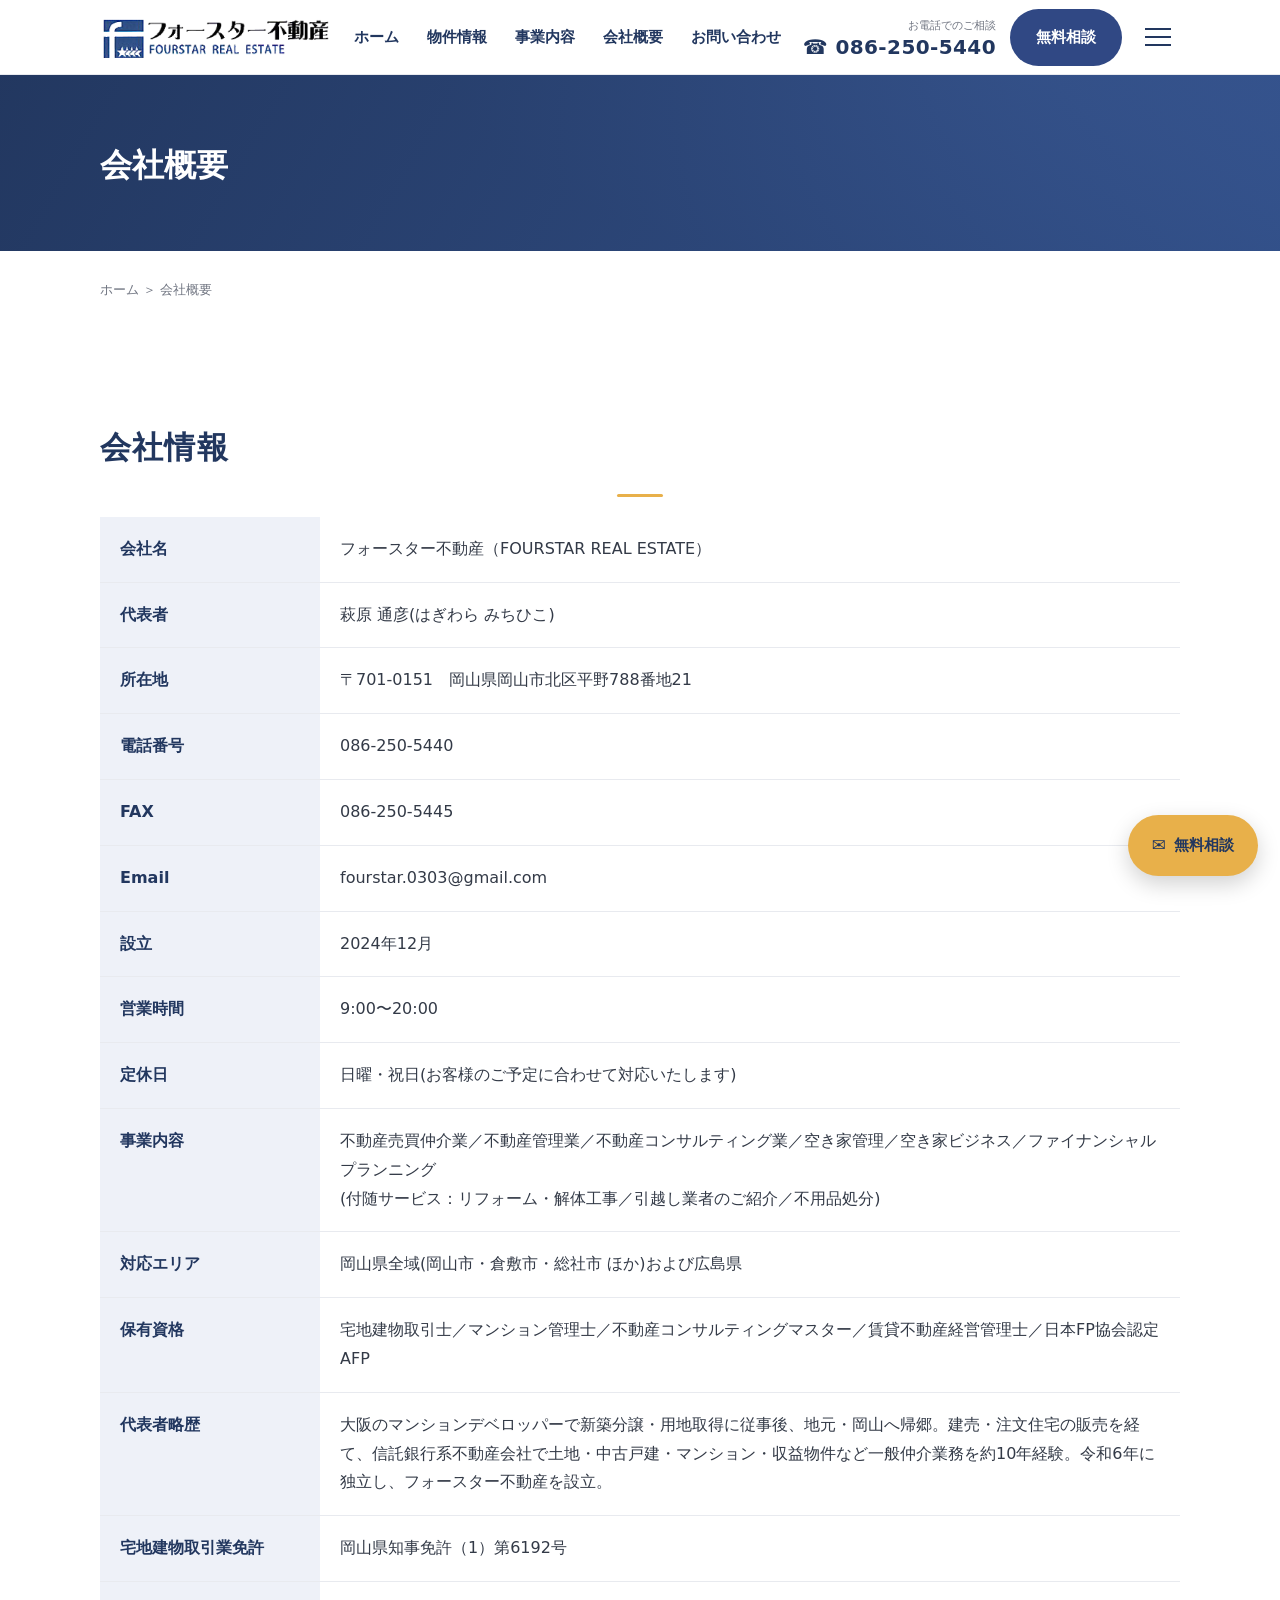
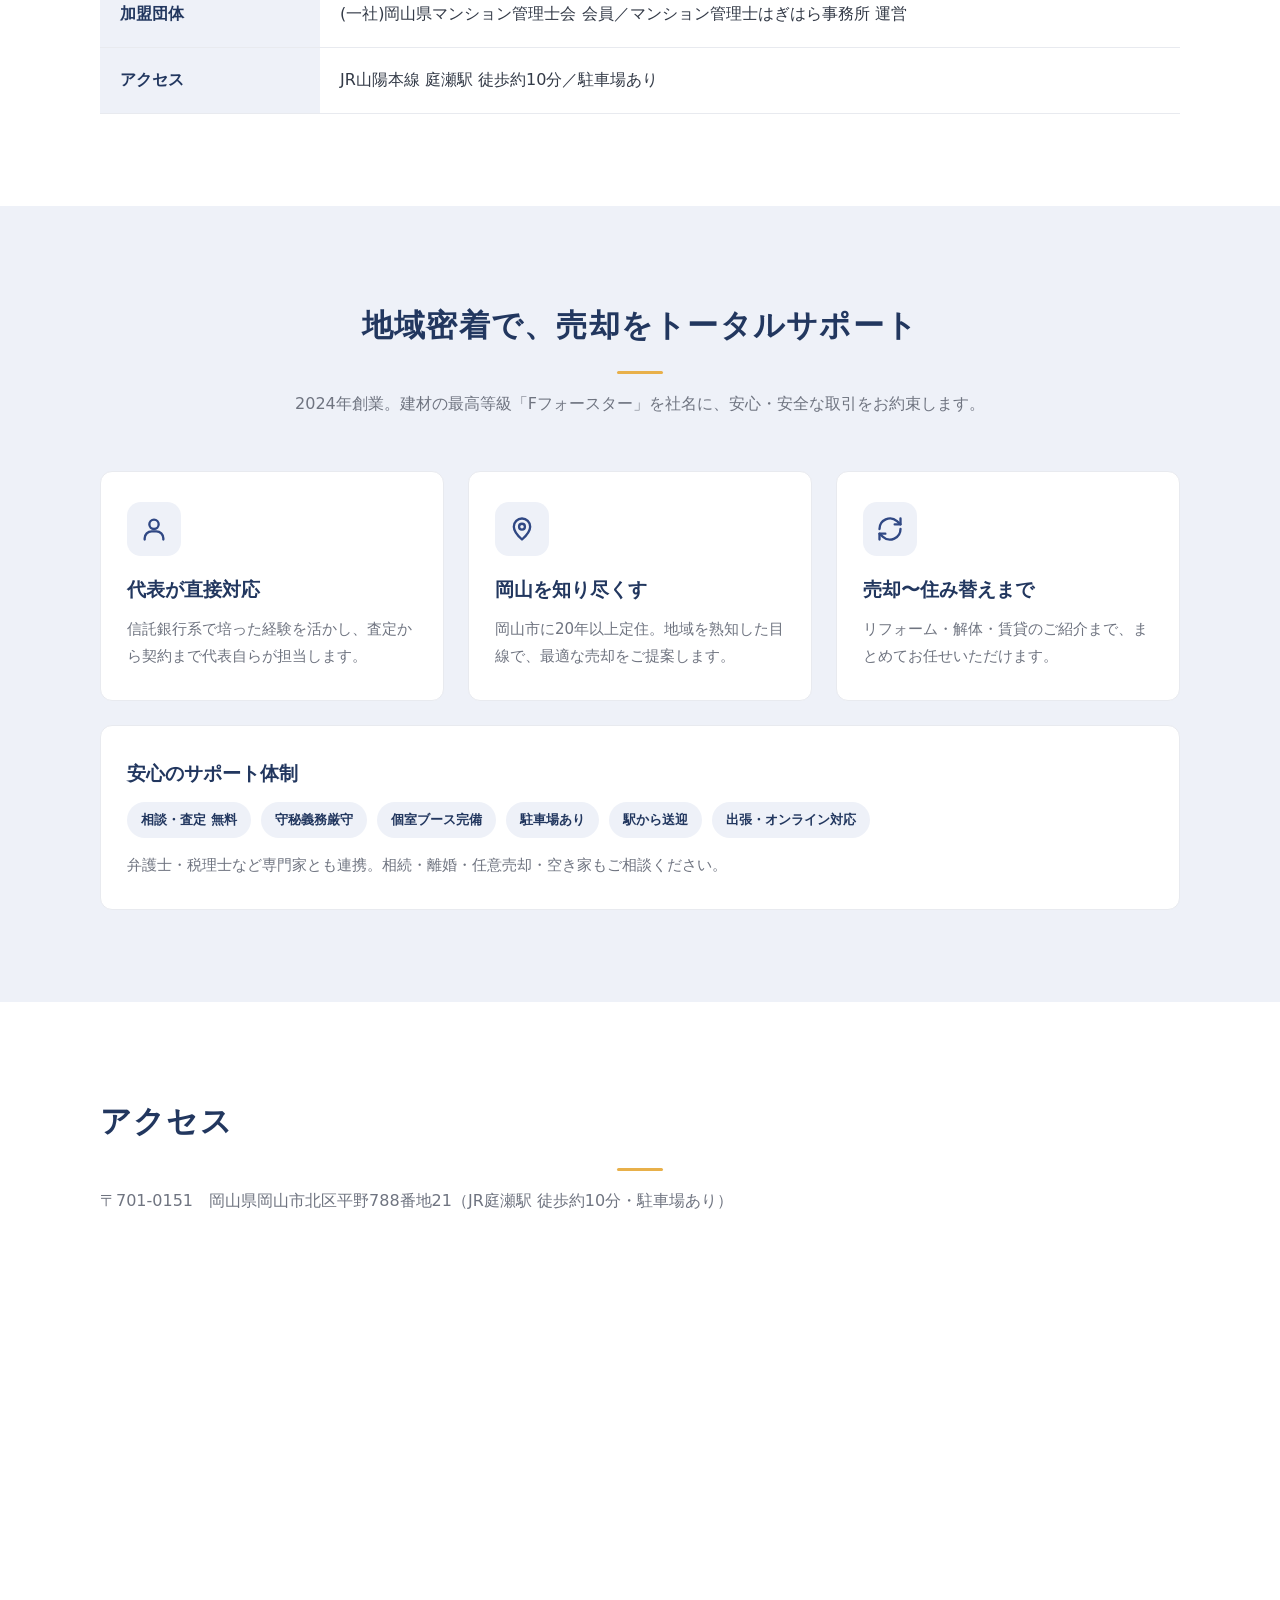
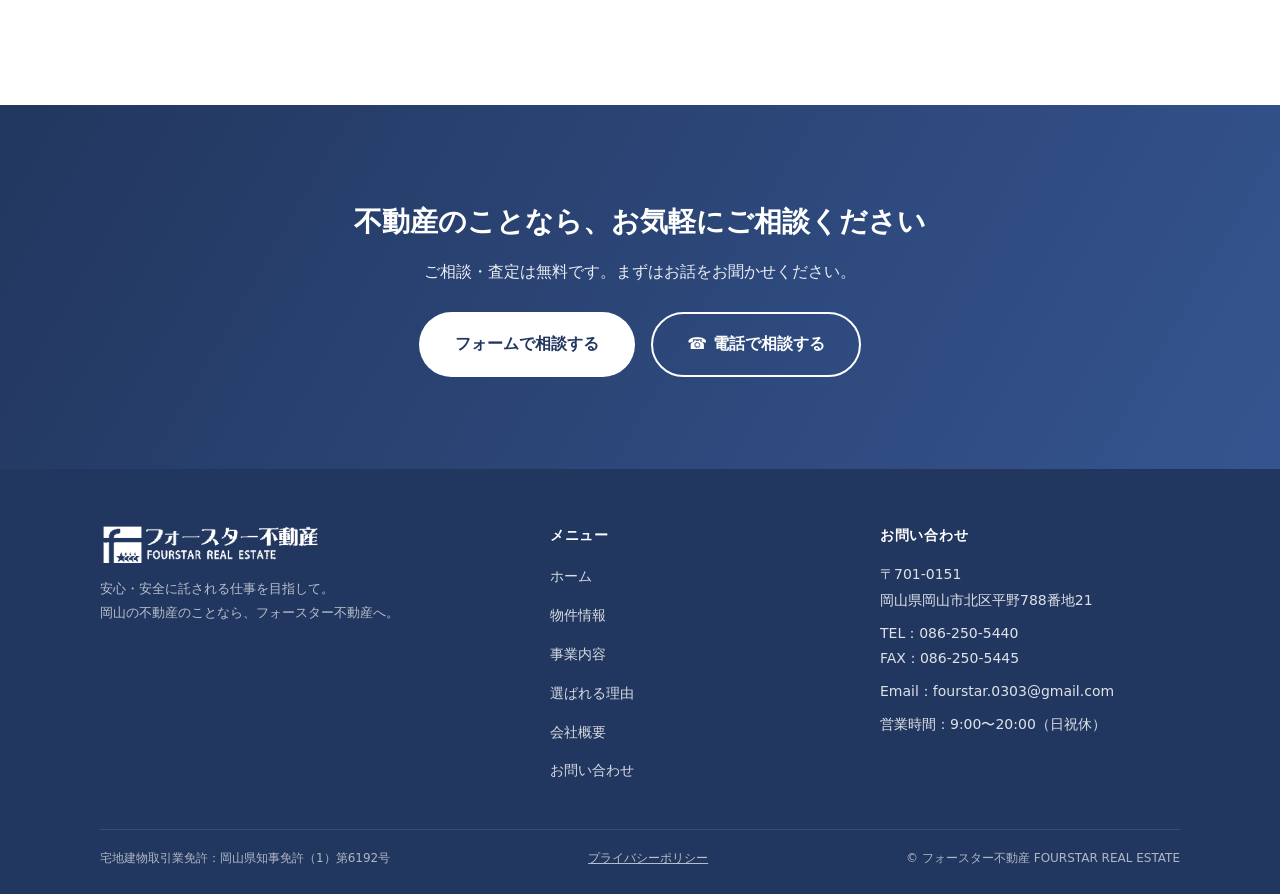
==== commit ab8f695a: "中間幅のヘッダー崩れ修正＋「しっかり届ける集客力」カード削除 - ナビ/電話を折り返さない（white-space:nowrap） - 横並びナビ＋電話は収まる幅（>1160px）でのみ表示、以下はハ" ====
--- a/company.html
+++ b/company.html
@@ -122,18 +122,8 @@
         </div>
       </div>
 
-      <!-- 集客力・サポート体制（要点タグで見せる）-->
-      <div class="grid grid-2" style="margin-top:24px;">
-        <div class="card">
-          <h3>しっかり届ける集客力</h3>
-          <div class="quals" style="margin:12px 0 0;">
-            <span>大手ポータル「at home」掲載</span>
-            <span>看板の設置</span>
-            <span>オープンハウス</span>
-            <span>紹介ネットワーク</span>
-          </div>
-          <p style="margin-top:14px;">ネットを使う方にも使わない方にも、幅広く物件情報をお届けします。</p>
-        </div>
+      <!-- サポート体制（要点タグで見せる）-->
+      <div class="grid" style="margin-top:24px;">
         <div class="card">
           <h3>安心のサポート体制</h3>
           <div class="quals" style="margin:12px 0 0;">
--- a/css/style.css
+++ b/css/style.css
@@ -121,14 +121,14 @@
 
 /* ナビ（PC）*/
 .nav ul { display: flex; gap: 28px; list-style: none; margin: 0; padding: 0; }
-.nav a { color: var(--navy); font-weight: 700; font-size: 15px; }
+.nav a { color: var(--navy); font-weight: 700; font-size: 15px; white-space: nowrap; }
 .nav a:hover { color: var(--blue); text-decoration: none; }
 
 .header-actions { display: flex; align-items: center; gap: 14px; }
 .header-tel { text-align: right; line-height: 1.3; }
 .header-tel .num {
   color: var(--navy); font-weight: 800; font-size: 20px; letter-spacing: .02em;
-  display: flex; align-items: center; gap: 6px;
+  display: flex; align-items: center; gap: 6px; white-space: nowrap;
 }
 .header-tel .cap { color: var(--muted); font-size: 11px; }
 
@@ -450,9 +450,13 @@
 /* =========================================================================
    スマホ・タブレット対応（画面が狭いときのレイアウト）
    ========================================================================= */
+/* 横並びナビ＋電話が一列に収まりきらない幅（≤1160px）では、
+   折り返して崩れないよう非表示にし、メニューは右上のハンバーガーに集約する */
+@media (max-width: 1160px) {
+  .nav, .header-tel { display: none; }
+}
+
 @media (max-width: 900px) {
-  /* タブレット以下はナビ・電話を隠す（メニューはヘッダー右上のハンバーガーに集約）*/
-  .nav, .header-tel { display: none; }
   .grid-3, .service-list, .service-cards { grid-template-columns: 1fr 1fr; }
   .reason-row, .message-box, .contact-grid { grid-template-columns: 1fr; gap: 24px; }
   .reason-rows { gap: 48px; }
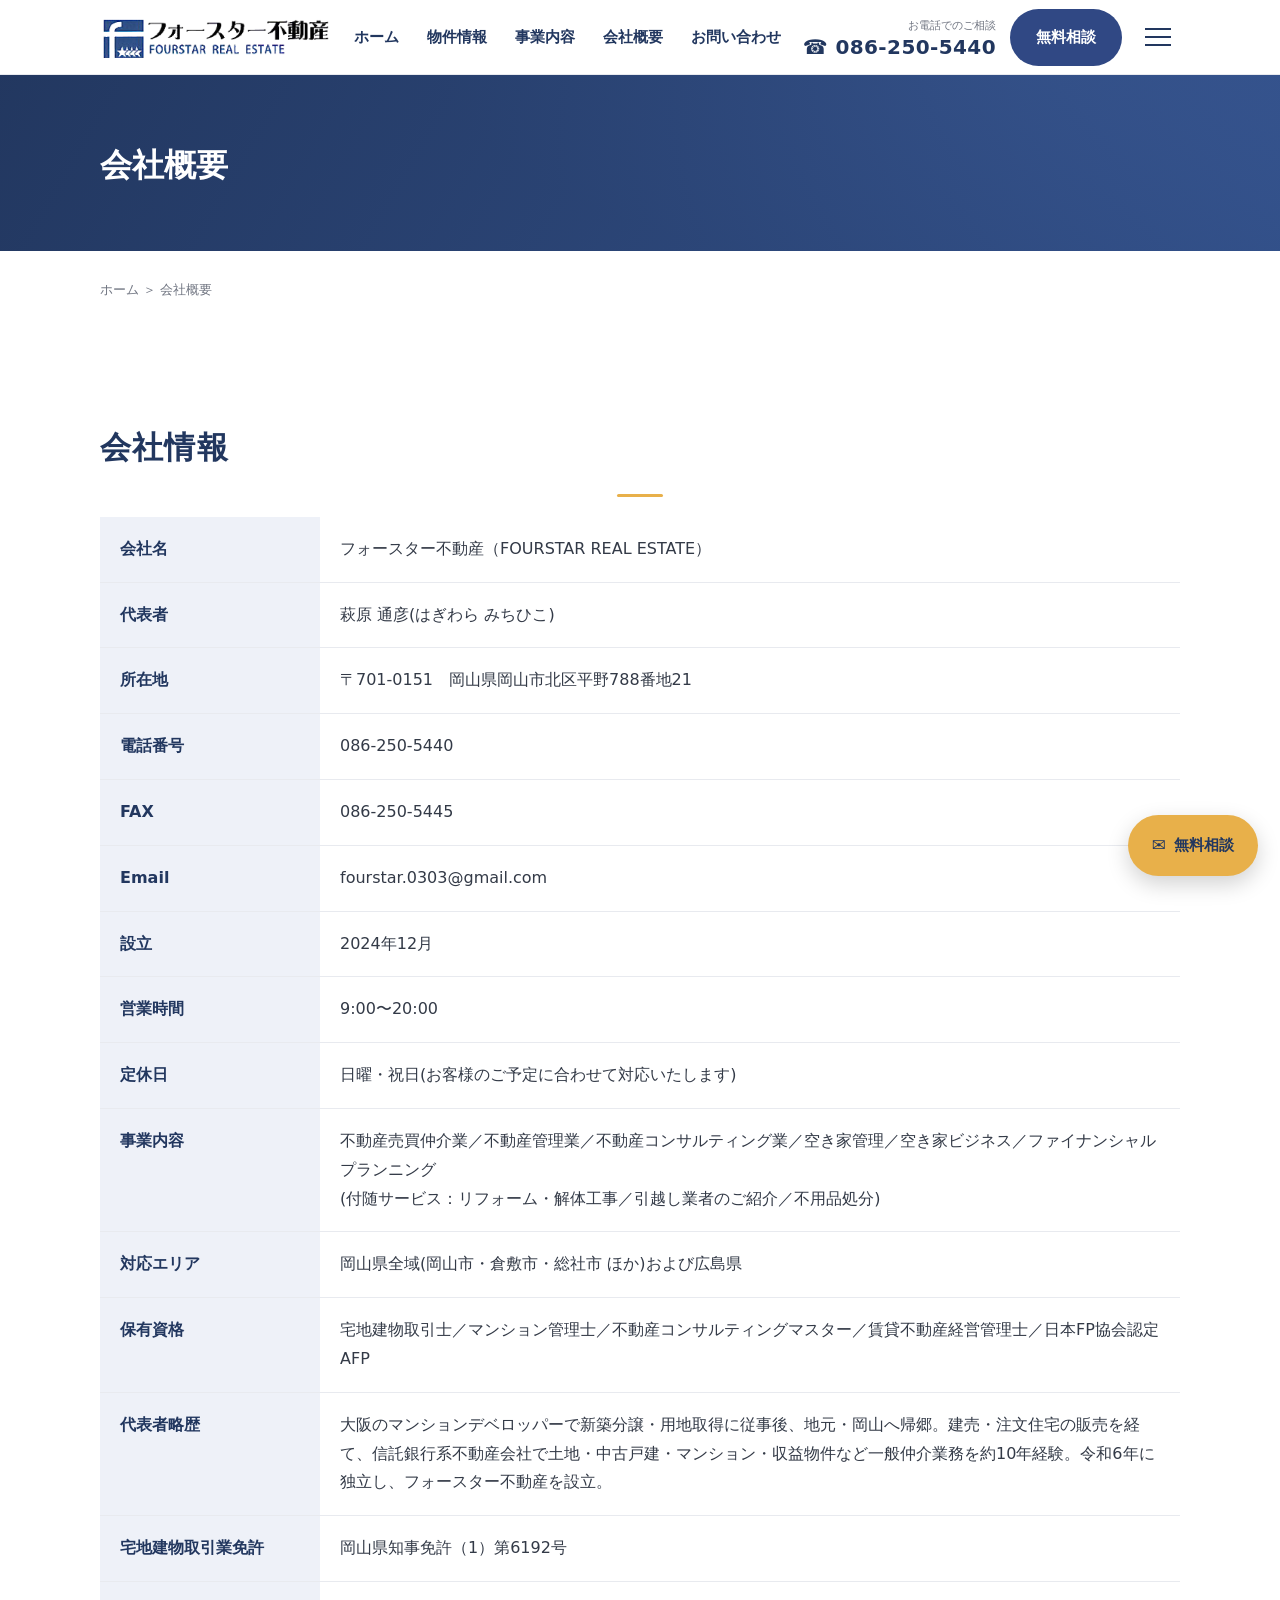
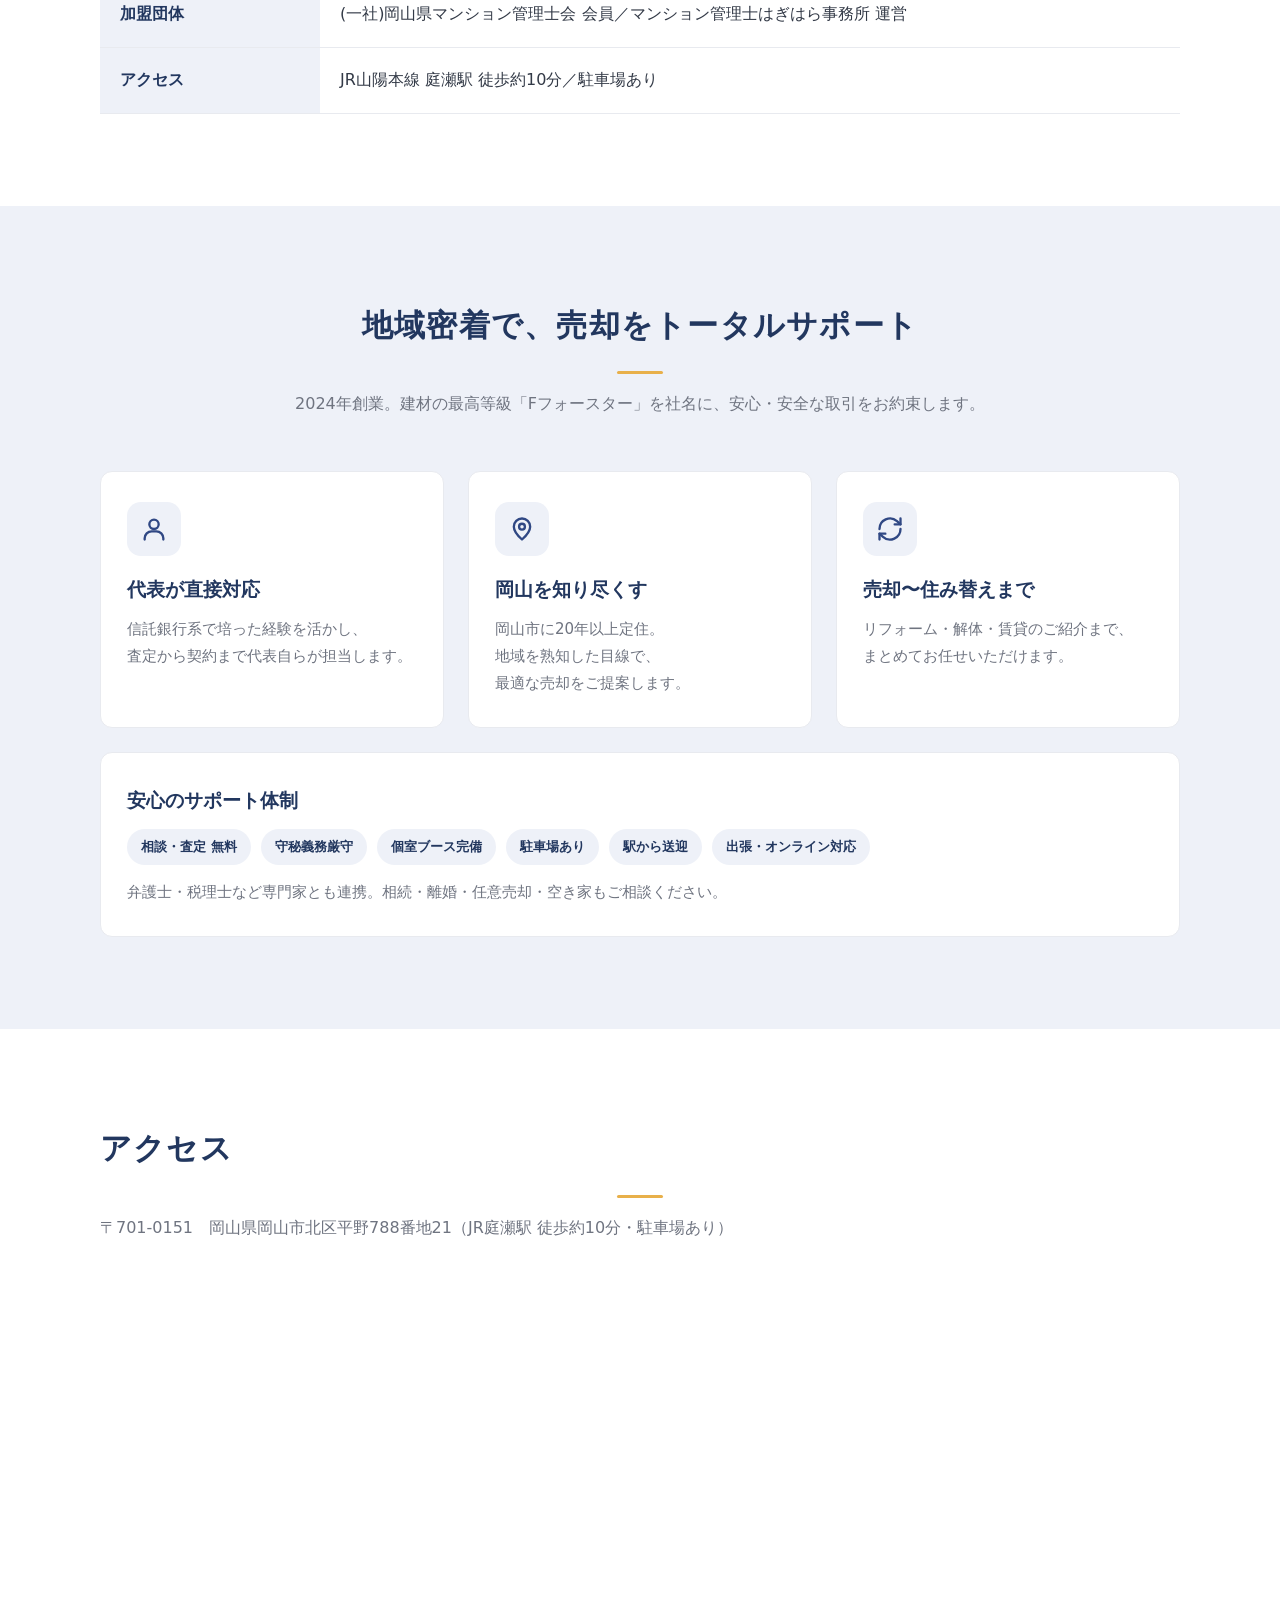
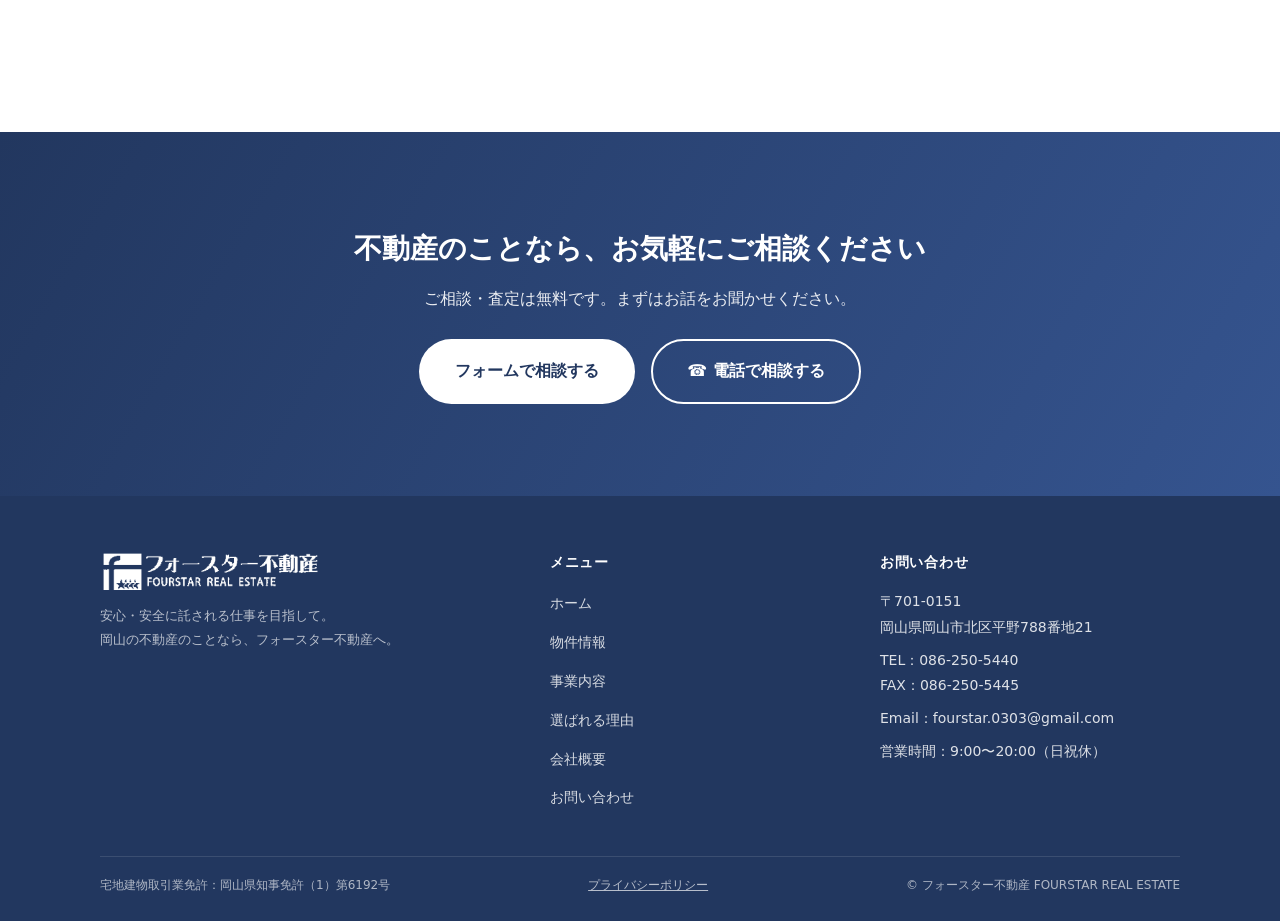
==== commit b48deba6: "スマホ版：実績バンドを3つ横並び＋文字縮小、文章を文節単位で改行(.kw+wbr) Co-Authored-By: Claude Opus 4.8 <noreply@anthropic.com>" ====
--- a/company.html
+++ b/company.html
@@ -98,8 +98,8 @@
     <div class="container">
       <div class="section-head">
         <span class="en">ABOUT</span>
-        <h2>地域密着で、売却をトータルサポート</h2>
-        <p>2024年創業。建材の最高等級「Fフォースター」を社名に、安心・安全な取引をお約束します。</p>
+        <h2 class="kw">地域密着で、<wbr>売却をトータルサポート</h2>
+        <p class="kw">2024年創業。<wbr>建材の最高等級「Fフォースター」を<wbr>社名に、<wbr>安心・安全な取引を<wbr>お約束します。</p>
       </div>
 
       <!-- ここから編集 -->
@@ -108,17 +108,17 @@
         <div class="card">
           <div class="ico"><svg viewBox="0 0 24 24" fill="none" stroke="currentColor" stroke-width="2" stroke-linecap="round" stroke-linejoin="round"><circle cx="12" cy="8" r="4"/><path d="M4 21v-1a6 6 0 0 1 6-6h4a6 6 0 0 1 6 6v1"/></svg></div>
           <h3>代表が直接対応</h3>
-          <p>信託銀行系で培った経験を活かし、査定から契約まで代表自らが担当します。</p>
+          <p class="kw">信託銀行系で培った経験を活かし、<wbr>査定から契約まで<wbr>代表自らが担当します。</p>
         </div>
         <div class="card">
           <div class="ico"><svg viewBox="0 0 24 24" fill="none" stroke="currentColor" stroke-width="2" stroke-linecap="round" stroke-linejoin="round"><path d="M12 21s-7-6.3-7-11a7 7 0 0 1 14 0c0 4.7-7 11-7 11z"/><circle cx="12" cy="10" r="2.5"/></svg></div>
           <h3>岡山を知り尽くす</h3>
-          <p>岡山市に20年以上定住。地域を熟知した目線で、最適な売却をご提案します。</p>
+          <p class="kw">岡山市に20年以上定住。<wbr>地域を熟知した目線で、<wbr>最適な売却をご提案します。</p>
         </div>
         <div class="card">
           <div class="ico"><svg viewBox="0 0 24 24" fill="none" stroke="currentColor" stroke-width="2" stroke-linecap="round" stroke-linejoin="round"><path d="M3 12a9 9 0 0 1 15-6.7L21 8"/><path d="M21 3v5h-5"/><path d="M21 12a9 9 0 0 1-15 6.7L3 16"/><path d="M3 21v-5h5"/></svg></div>
           <h3>売却〜住み替えまで</h3>
-          <p>リフォーム・解体・賃貸のご紹介まで、まとめてお任せいただけます。</p>
+          <p class="kw">リフォーム・解体・賃貸のご紹介まで、<wbr>まとめてお任せいただけます。</p>
         </div>
       </div>
 
@@ -161,7 +161,7 @@
   <section class="section cta">
     <div class="container">
       <h2>不動産のことなら、お気軽にご相談ください</h2>
-      <p>ご相談・査定は無料です。まずはお話をお聞かせください。</p>
+      <p class="kw">ご相談・査定は無料です。<wbr>まずはお話をお聞かせください。</p>
       <div class="cta-actions">
         <a href="contact.html" class="btn btn--white btn--lg">フォームで相談する</a>
         <a href="tel:086-250-5440" class="btn btn--outline btn--lg" style="color:#fff;border-color:#fff;background:transparent;">☎ 電話で相談する</a>
--- a/css/style.css
+++ b/css/style.css
@@ -598,10 +598,13 @@
   .flow .step:nth-child(2)::after { display: none; }
 }
 @media (max-width: 640px) {
-  .stats .num { font-size: 28px; }
-  .stats .cols { grid-template-columns: 1fr; }
-  .stats .cell { border-right: 0; border-bottom: 1px solid rgba(255,255,255,.12); }
-  .stats .cell:last-child { border-bottom: 0; }
+  /* スマホでも3つを横並びのまま・文字を小さく */
+  .stats .cols { grid-template-columns: repeat(3, minmax(0, 1fr)); }
+  .stats .cell { padding: 20px 6px; border-right: 1px solid rgba(255,255,255,.12); border-bottom: 0; }
+  .stats .cell:last-child { border-right: 0; }
+  .stats .num { font-size: 20px; }
+  .stats .num .u { font-size: 12px; }
+  .stats .lbl { font-size: 10px; margin-top: 5px; }
   .flow { grid-template-columns: 1fr; gap: 30px; }
   .flow .step::after {
     content: "⌄"; right: auto; left: 50%; top: auto; bottom: -24px; transform: translateX(-50%);
@@ -715,3 +718,13 @@
   .concept-copy { font-size: 24px; }
   .concept-text { font-size: 15px; }
 }
+
+/* =========================================================================
+   日本語の改行をキリのいい位置で折り返す
+   -------------------------------------------------------------------------
+   .kw を付けた文章は、文中に入れた <wbr>（＝折り返してよい位置）だけで
+   改行します。画面幅に応じて、文節の切れ目で自然に折り返されるので
+   「ご紹介し／ています」のような途中での不自然な改行が起きません。
+   ※ <wbr> が無い長い語は、はみ出さないよう最終手段として途中で折り返します。
+   ========================================================================= */
+.kw { word-break: keep-all; overflow-wrap: anywhere; }
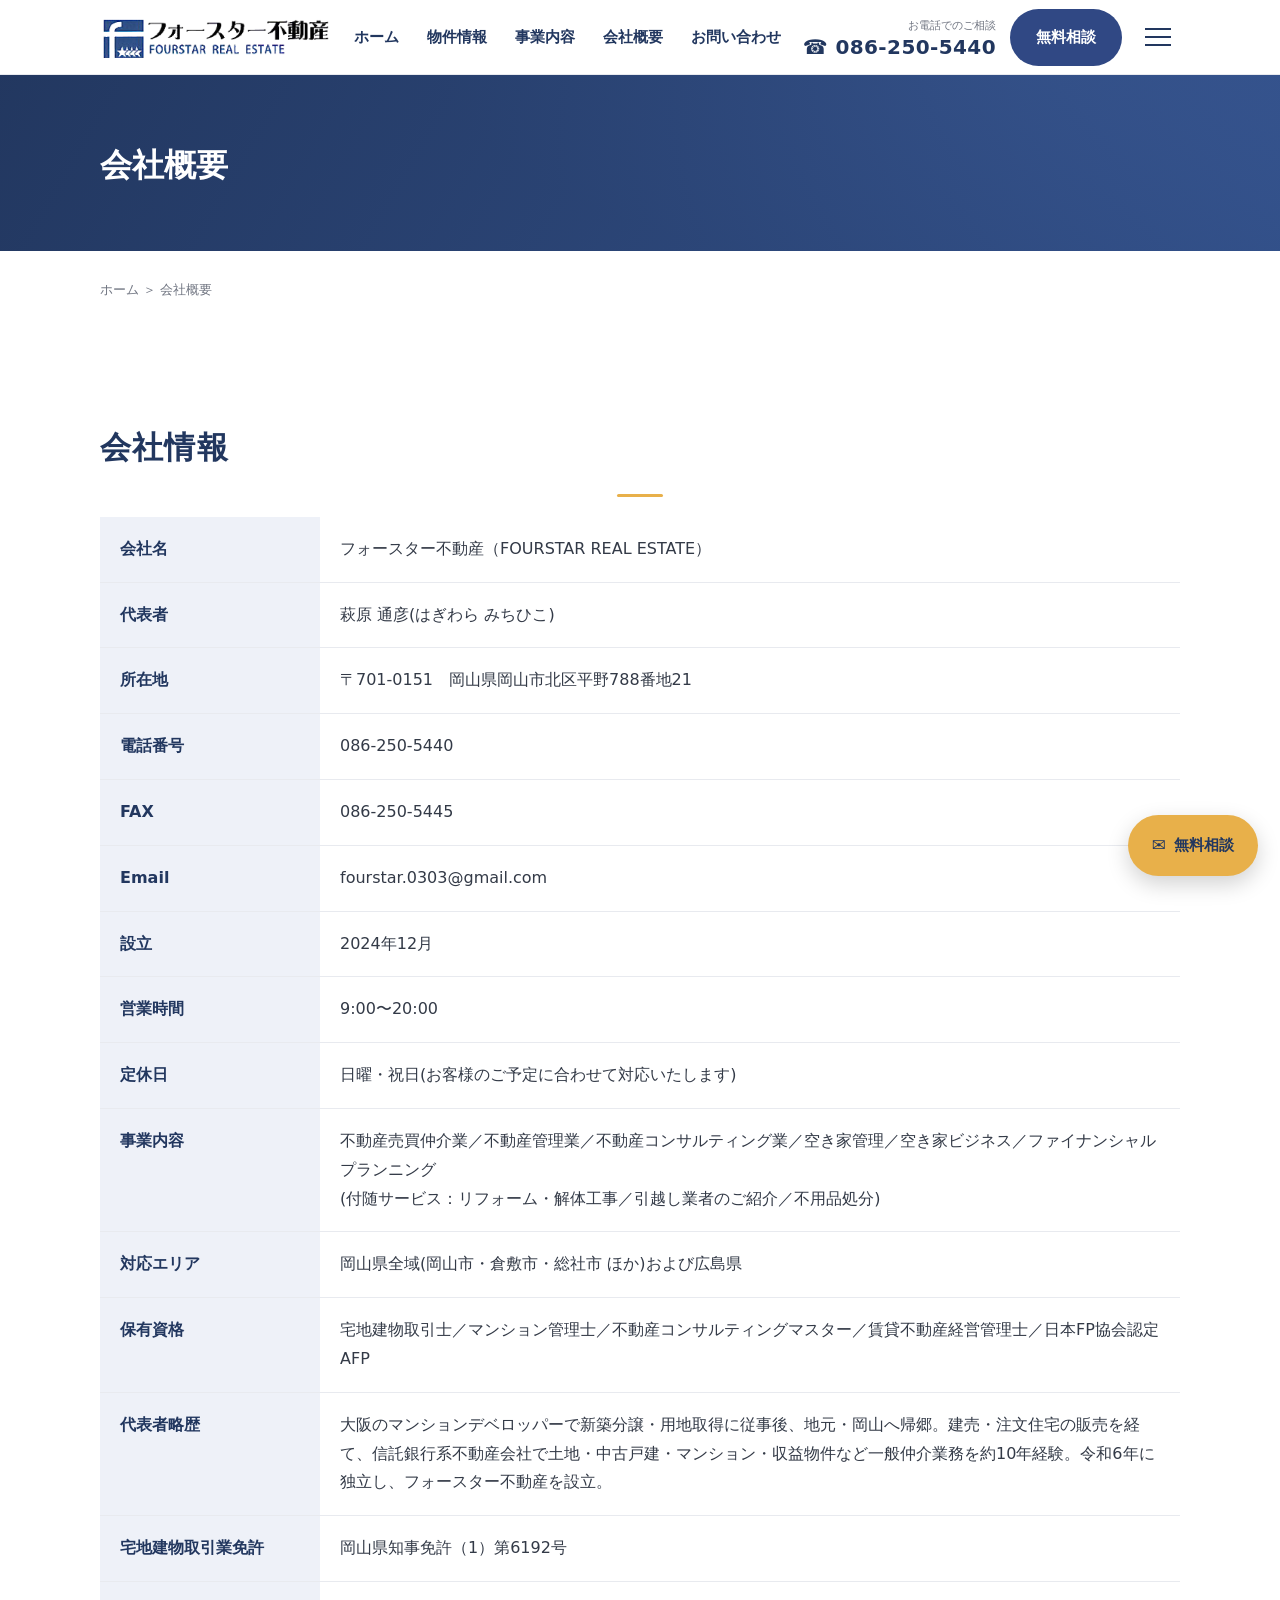
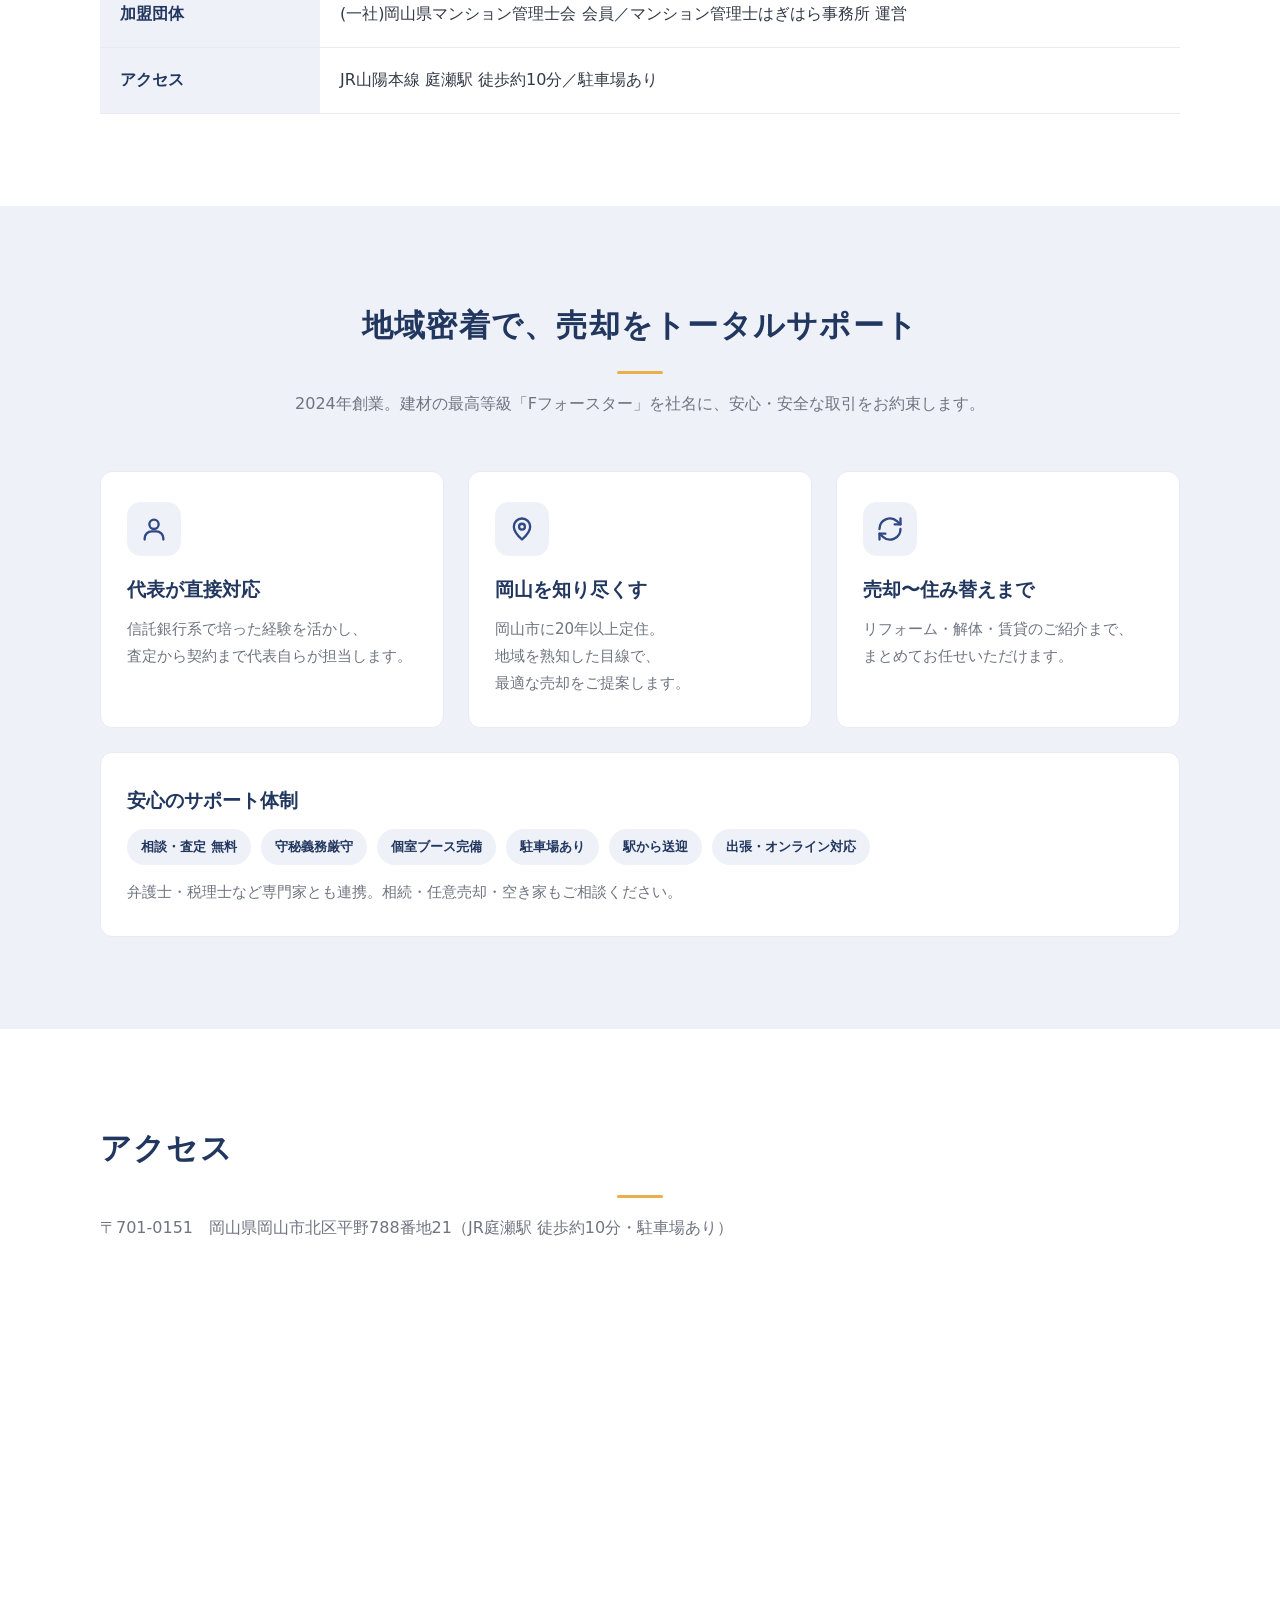
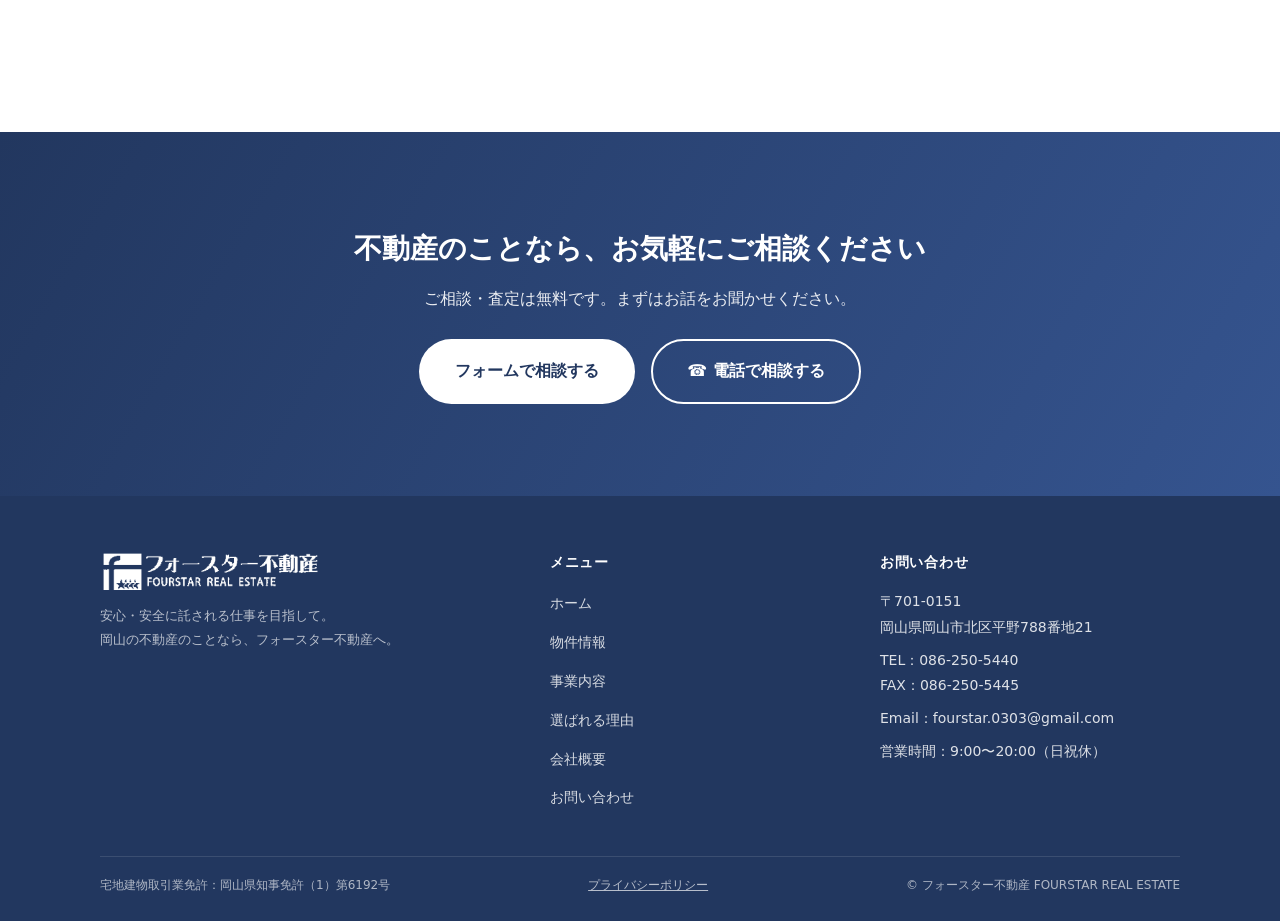
==== commit 7ba62c13: "サポート体制の文言から「離婚」を削除 Co-Authored-By: Claude Opus 4.8 <noreply@anthropic.com>" ====
--- a/company.html
+++ b/company.html
@@ -134,7 +134,7 @@
             <span>駅から送迎</span>
             <span>出張・オンライン対応</span>
           </div>
-          <p style="margin-top:14px;">弁護士・税理士など専門家とも連携。相続・離婚・任意売却・空き家もご相談ください。</p>
+          <p style="margin-top:14px;">弁護士・税理士など専門家とも連携。相続・任意売却・空き家もご相談ください。</p>
         </div>
       </div>
       <!-- ここまで -->
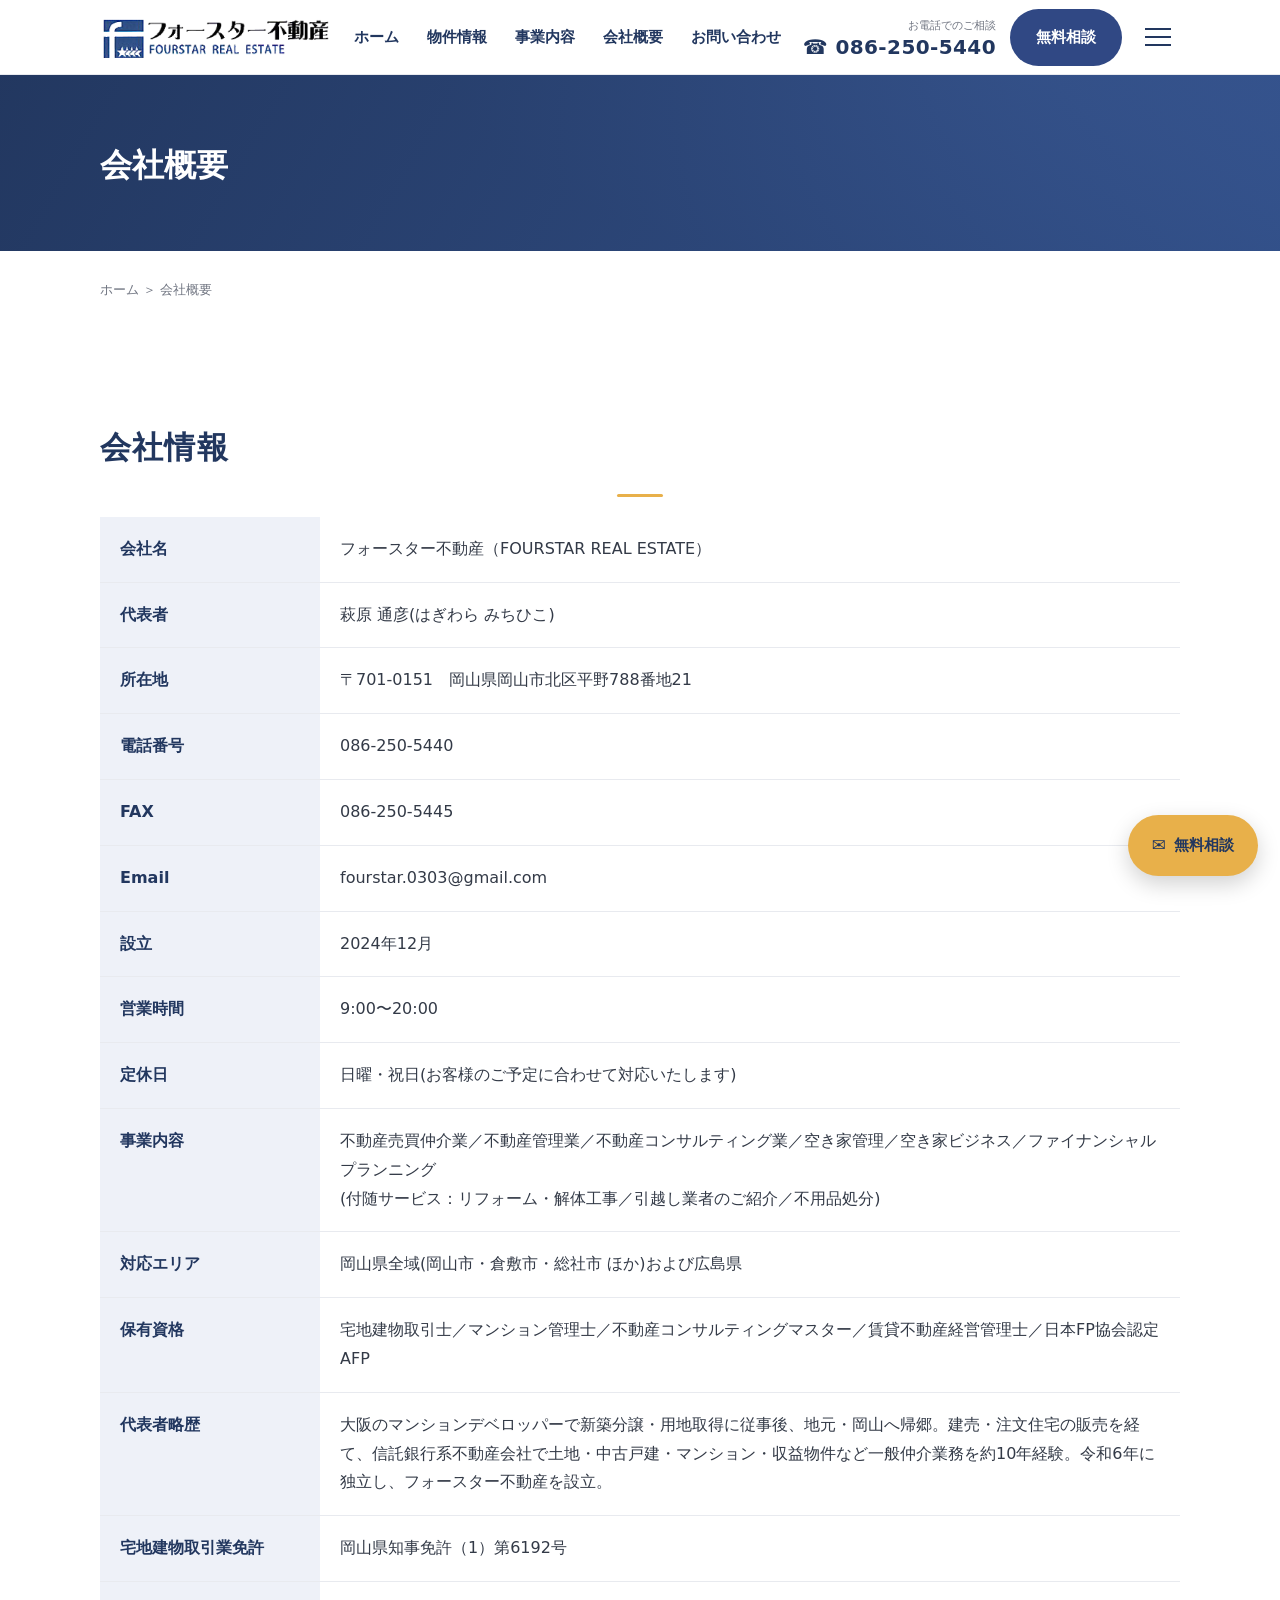
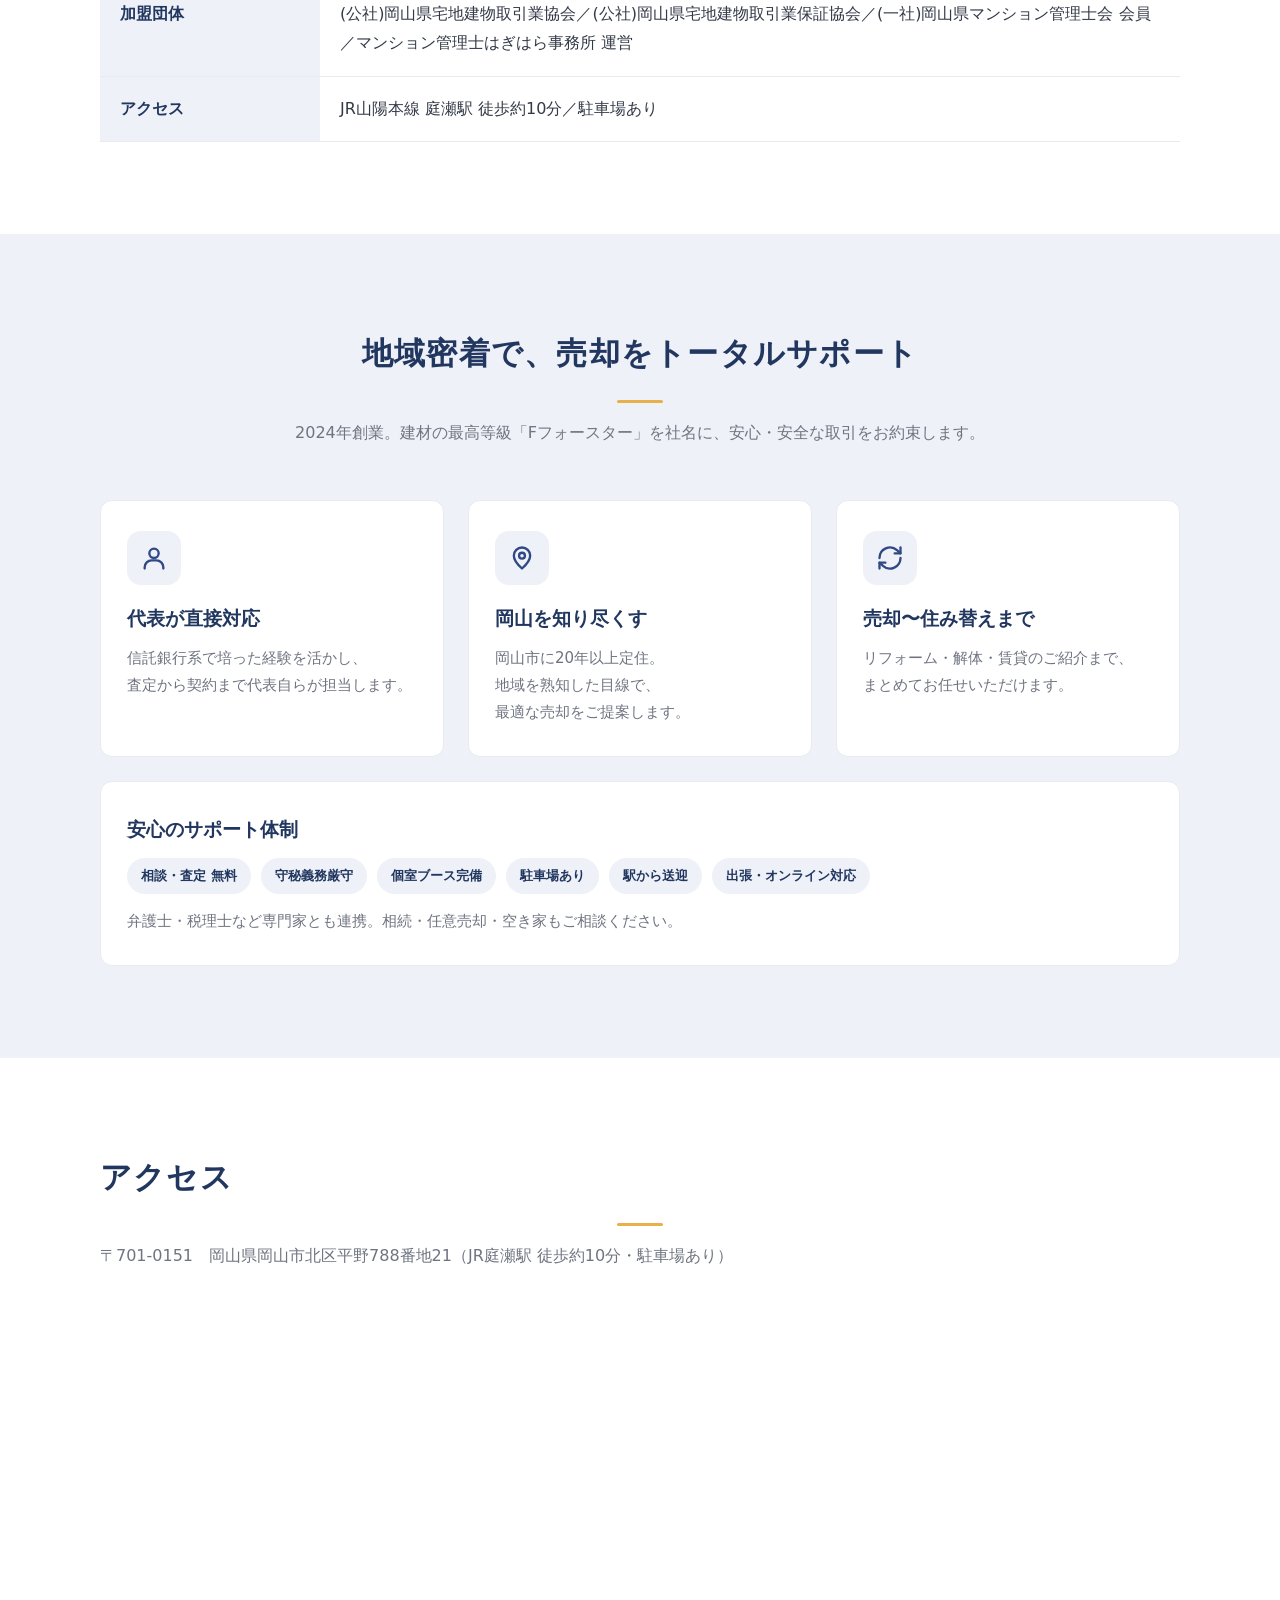
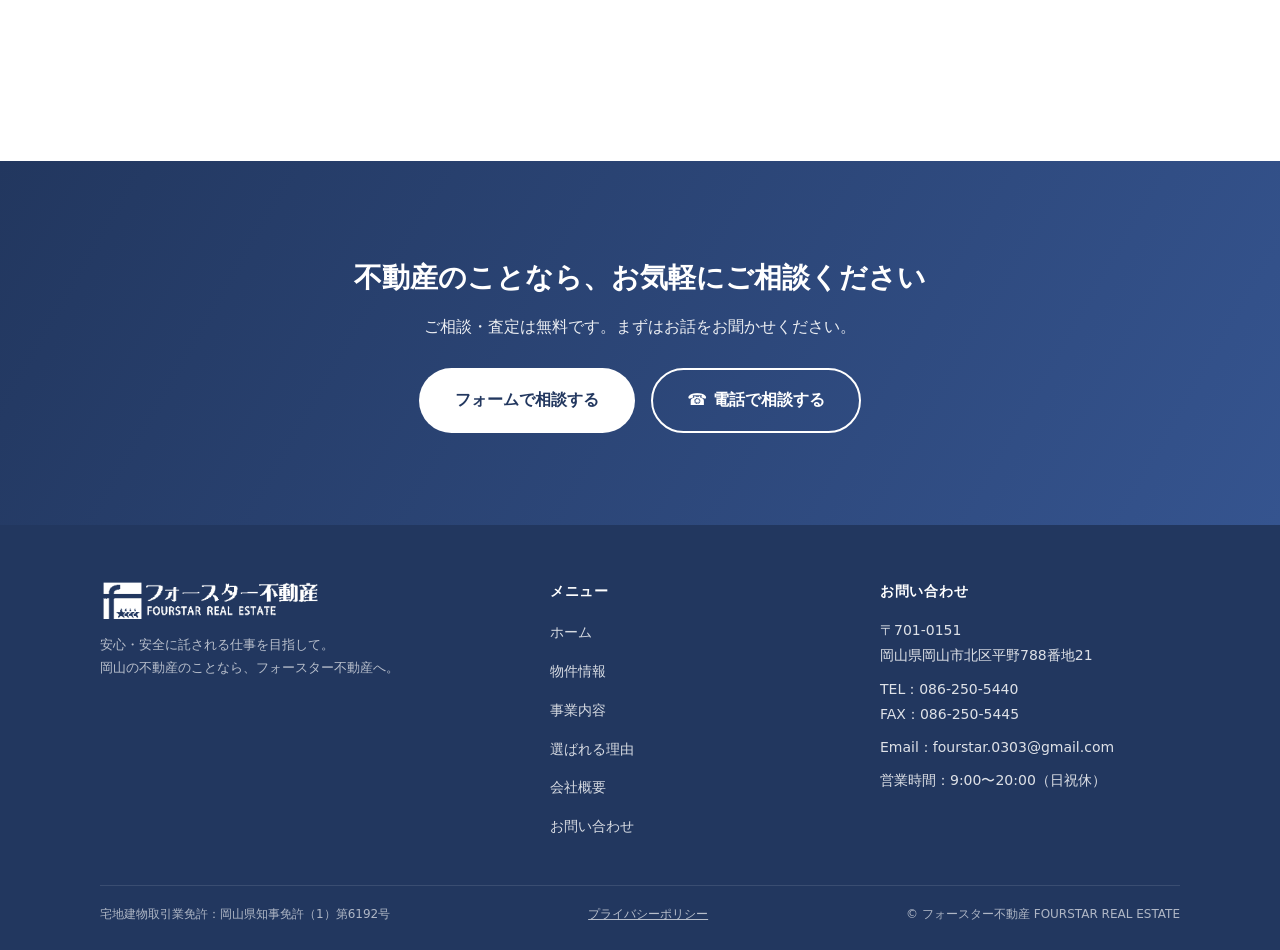
==== commit 9a822a49: "仲介実務を約10年以上に修正＋会社概要の加盟団体に宅建協会・保証協会を追加 Co-Authored-By: Claude Opus 4.8 <noreply@anthropic.com>" ====
--- a/company.html
+++ b/company.html
@@ -85,7 +85,7 @@
           <tr><th>保有資格</th><td>宅地建物取引士／マンション管理士／不動産コンサルティングマスター／賃貸不動産経営管理士／日本FP協会認定AFP</td></tr>
           <tr><th>代表者略歴</th><td>大阪のマンションデベロッパーで新築分譲・用地取得に従事後、地元・岡山へ帰郷。建売・注文住宅の販売を経て、信託銀行系不動産会社で土地・中古戸建・マンション・収益物件など一般仲介業務を約10年経験。令和6年に独立し、フォースター不動産を設立。</td></tr>
           <tr><th>宅地建物取引業免許</th><td>岡山県知事免許（1）第6192号</td></tr>
-          <tr><th>加盟団体</th><td>(一社)岡山県マンション管理士会 会員／マンション管理士はぎはら事務所 運営</td></tr>
+          <tr><th>加盟団体</th><td>(公社)岡山県宅地建物取引業協会／(公社)岡山県宅地建物取引業保証協会／(一社)岡山県マンション管理士会 会員／マンション管理士はぎはら事務所 運営</td></tr>
           <tr><th>アクセス</th><td>JR山陽本線 庭瀬駅 徒歩約10分／駐車場あり</td></tr>
         </tbody>
       </table>
